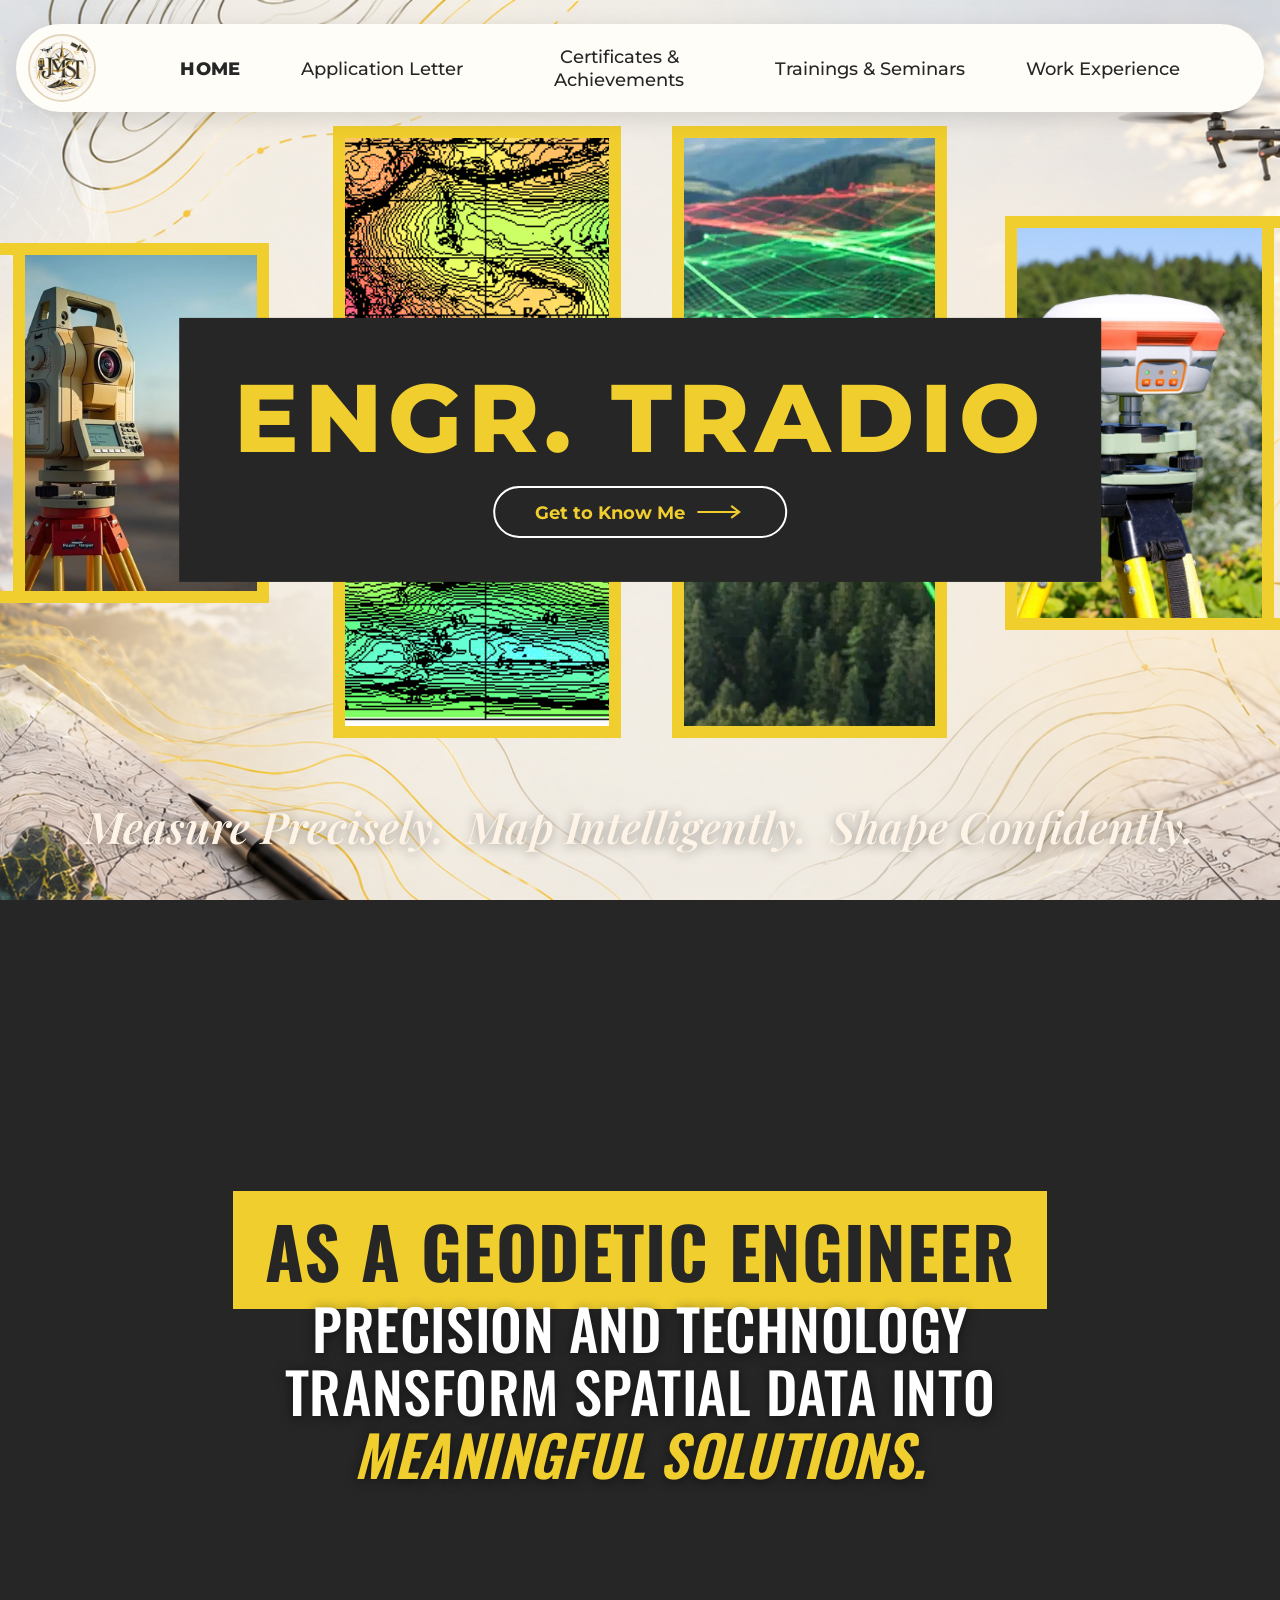
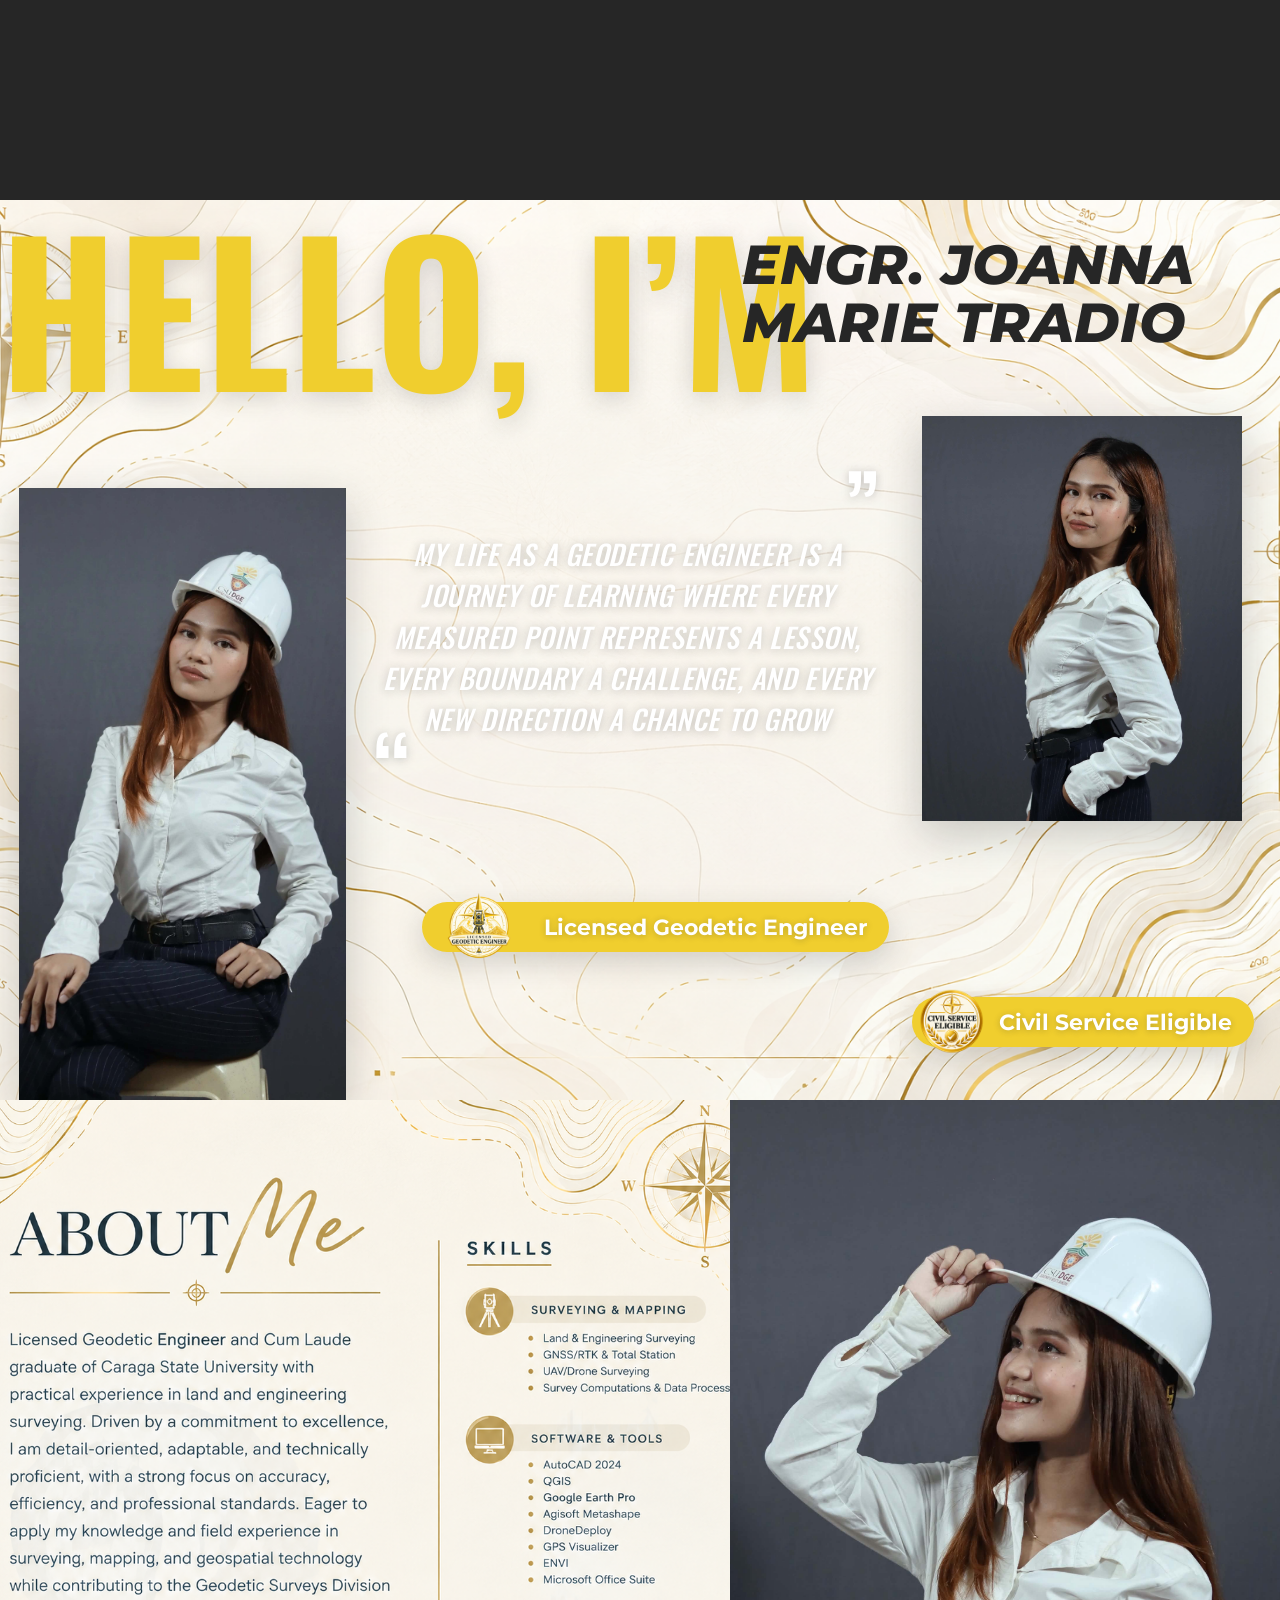
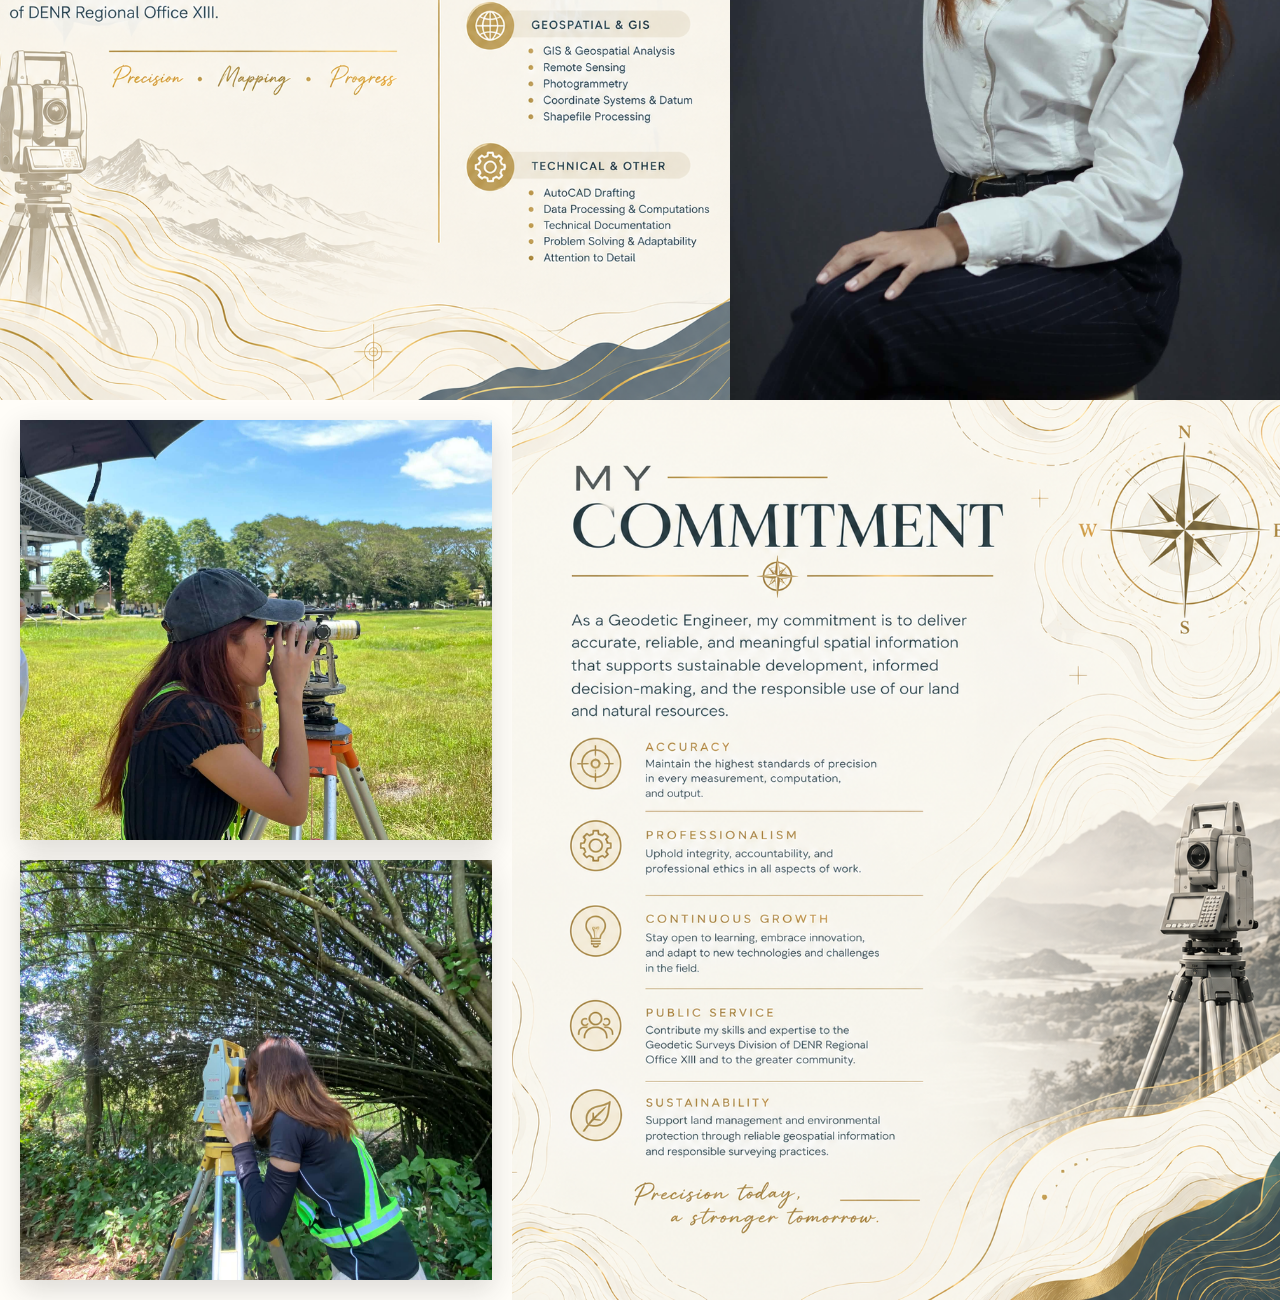
==== index.html @ e26739cb "Add Commitment section with field photos and values card Two cover-cropped field prints stacked on a" ====
<!DOCTYPE html>
<html lang="en">
<head>
  <meta charset="UTF-8" />
  <meta name="viewport" content="width=device-width, initial-scale=1.0" />
  <title>Engr. Tradio — Surveyor Portfolio</title>
  <link rel="preconnect" href="https://fonts.googleapis.com" />
  <link rel="preconnect" href="https://fonts.gstatic.com" crossorigin />
  <link
    href="https://fonts.googleapis.com/css2?family=Montserrat:ital,wght@0,400;0,500;0,600;0,800;1,600;1,800&family=Oswald:wght@500;600;700&family=Playfair+Display:ital,wght@1,500;1,600&display=swap"
    rel="stylesheet"
  />
  <link rel="stylesheet" href="styles.css" />
</head>
<body>
  <nav class="navbar" aria-label="Main navigation">
    <a class="navbar__logo" href="#" aria-label="Home">
      <img class="navbar__logo-mark" src="assets/icon.jpeg" alt="Engr. Tradio logo" />
    </a>
    <ul class="navbar__links" id="nav-links">
      <li><a class="is-active" href="#">HOME</a></li>
      <li><a href="#">Application Letter</a></li>
      <li><a href="#">Certificates &amp; Achievements</a></li>
      <li><a href="#">Trainings &amp; Seminars</a></li>
      <li><a href="#">Work Experience</a></li>
    </ul>
    <button
      class="navbar__toggle"
      id="nav-toggle"
      aria-label="Toggle menu"
      aria-expanded="false"
      aria-controls="nav-links"
    >
      <span></span><span></span><span></span>
    </button>
  </nav>

  <header class="hero">
    <div class="hero__stage" aria-hidden="true">
      <figure class="frame frame--rule-left" style="--x: 1%; --y: 27%; --w: 20%; --h: 40%;">
        <img src="assets/image_1.png" alt="Total station on a tripod" loading="eager" />
      </figure>
      <figure class="frame frame--zoom" style="--x: 26%; --y: 14%; --w: 22.5%; --h: 68%;">
        <img src="assets/image_2.png" alt="Topographic contour map" loading="eager" />
      </figure>
      <figure class="frame" style="--x: 52.5%; --y: 14%; --w: 21.5%; --h: 68%;">
        <img src="assets/image_3.png" alt="Drone LiDAR scanning a terrain" loading="eager" />
      </figure>
      <figure class="frame frame--rule-right" style="--x: 78.5%; --y: 24%; --w: 21%; --h: 46%;">
        <img src="assets/image_4.png" alt="GNSS rover on a tripod in the field" loading="eager" />
      </figure>
    </div>

    <div class="hero__banner">
      <h1 class="hero__name">Engr. Tradio</h1>
      <a class="hero__cta" href="#showreel">
        Get to Know Me
        <svg viewBox="0 0 48 16" width="48" height="16" aria-hidden="true">
          <line x1="0" y1="8" x2="40" y2="8" stroke="currentColor" stroke-width="2" />
          <polyline points="34,2 42,8 34,14" fill="none" stroke="currentColor" stroke-width="2" />
        </svg>
      </a>
    </div>

    <p class="hero__tagline">Measure Precisely.&nbsp; Map Intelligently.&nbsp; Shape Confidently.</p>
  </header>

  <section class="showreel" id="showreel" aria-label="Introduction reel">
    <iframe
      class="showreel__player"
      src="https://drive.google.com/file/d/1vmI5QMq1w6WfyZA733iF0TCoQMXLagoH/preview"
      title="Engr. Tradio introduction video"
      loading="lazy"
      allow="autoplay; fullscreen"
      allowfullscreen
    ></iframe>
    <div class="showreel__overlay">
      <p class="showreel__kicker"><span>As a Geodetic Engineer</span></p>
      <h2 class="showreel__headline">
        Precision and technology<br />
        transform spatial data into
        <em>meaningful solutions.</em>
      </h2>
    </div>
  </section>

  <section class="about" id="about" aria-label="About Engr. Joanna Marie Tradio">
    <h2 class="pin about__hello" style="--x: 0%; --y: 1.5%;">Hello, I&#8217;m</h2>
    <p class="pin about__name" style="--x: 58%; --y: 4%;">
      Engr. Joanna<br />Marie Tradio
    </p>
    <figure class="pin about__photo" style="--x: 1.5%; --y: 32%; --w: 25.5%; --h: 68%;">
      <img src="assets/about_2.jpg" alt="Portrait of Engr. Tradio" loading="lazy" />
    </figure>
    <figure class="pin about__photo" style="--x: 72%; --y: 24%; --w: 25%; --h: 45%;">
      <img src="assets/about_1.jpg" alt="Engr. Tradio in a hard hat, seated" loading="lazy" />
    </figure>
    <blockquote class="pin about__quote" style="--x: 28.5%; --y: 37%; --w: 41%;">
      My life as a geodetic engineer is a journey of learning where every
      measured point represents a lesson, every boundary a challenge, and every
      new direction a chance to grow
    </blockquote>
    <p class="pin about__cred about__cred--geodetic" style="--x: 33%; --y: 78%;">
      <img src="assets/licensed_geodetic.png" alt="" aria-hidden="true" />
      <span>Licensed Geodetic Engineer</span>
    </p>
    <p class="pin about__cred about__cred--civil" style="--r: 2%; --y: 88.5%;">
      <img src="assets/civil_service.png" alt="" aria-hidden="true" />
      <span>Civil Service Eligible</span>
    </p>
  </section>

  <section class="aboutme" id="aboutme" aria-label="About me and skills">
    <div class="aboutme__panels">
      <img
        class="aboutme__info"
        src="assets/aboutme_info.png"
        alt="About Me: Licensed Geodetic Engineer and Cum Laude graduate of Caraga State University with practical experience in land and engineering surveying, eager to apply field experience in surveying, mapping, and geospatial technology at DENR Regional Office XIII. Skills: Surveying &amp; Mapping, Software &amp; Tools, Geospatial &amp; GIS, Technical &amp; Other."
        loading="lazy"
      />
      <img
        class="aboutme__photo"
        src="assets/aboutme_image.jpg"
        alt="Engr. Tradio smiling and tipping a white hard hat, seated in a white shirt"
        loading="lazy"
      />
    </div>
  </section>

  <section class="commitment" id="commitment" aria-label="My commitment">
    <div class="commitment__shots">
      <img
        src="assets/commitment_1.jpg"
        alt="Engr. Tradio sighting through a leveling instrument on a tripod in a sunny field"
        loading="lazy"
      />
      <img
        src="assets/commitment_2.jpg"
        alt="Engr. Tradio operating a total station beneath an arch of bamboo"
        loading="lazy"
      />
    </div>
    <img
      class="commitment__card"
      src="assets/commitment_main.png"
      alt="My Commitment: as a Geodetic Engineer, to deliver accurate, reliable, and meaningful spatial information that supports sustainable development, informed decision-making, and the responsible use of our land and natural resources. Accuracy — the highest standards of precision in every measurement, computation, and output. Professionalism — integrity, accountability, and professional ethics in all aspects of work. Continuous Growth — openness to learning, innovation, and new technologies and challenges in the field. Public Service — contributing skills and expertise to the Geodetic Surveys Division of DENR Regional Office XIII and the greater community. Sustainability — supporting land management and environmental protection through reliable geospatial information and responsible surveying practices. Precision today, a stronger tomorrow."
      loading="lazy"
    />
  </section>

  <script src="script.js"></script>
</body>
</html>
---- styles.css ----
:root {
  --yellow: #f0ce2e;
  --ink: #262626;
  --cream: #f7efe2;
  --nav-h: 96px;
}

* {
  margin: 0;
  padding: 0;
  box-sizing: border-box;
}

body {
  font-family: "Montserrat", sans-serif;
  color: var(--ink);
}

/* Slide-like scrolling: snap the full-screen sections into place. */
html {
  scroll-behavior: smooth;
  scroll-snap-type: y mandatory;
}

/* ---------- Hero shell ---------- */

.hero {
  position: relative;
  height: 100vh;
  min-height: 620px;
  overflow: hidden;
  scroll-snap-align: start;
  background: url("assets/background.png") center / cover no-repeat;
}

/* ---------- Navbar ---------- */

/* Fixed (not literally sticky) so its flow height never offsets the
   scroll-snap points, while still pinning over hero + showreel. */
.navbar {
  position: fixed;
  z-index: 50;
  top: 1.5rem;
  left: 50%;
  transform: translateX(-50%);
  display: flex;
  align-items: center;
  gap: 1.5rem;
  width: min(1840px, calc(100% - 2rem));
  height: 88px;
  padding: 0 1.5rem 0 0.75rem;
  background: #fffdf8;
  border-radius: 999px;
  box-shadow: 0 6px 24px rgb(0 0 0 / 0.12);
}

.navbar__logo {
  display: grid;
  place-items: center;
  flex: 0 0 auto;
  width: 68px;
  height: 68px;
  border-radius: 50%;
  background: var(--cream);
  border: 2px solid #e3d5bd;
}

.navbar__logo-mark {
  width: 100%;
  height: 100%;
  object-fit: cover;
  border-radius: 50%;
}

.navbar__links {
  display: flex;
  flex: 1;
  align-items: center;
  justify-content: space-evenly;
  list-style: none;
}

.navbar__links a {
  display: inline-block;
  max-width: 16ch;
  text-align: center;
  font-size: 1.15rem;
  line-height: 1.25;
  font-weight: 500;
  color: var(--ink);
  text-decoration: none;
  transition: color 0.15s ease;
}

.navbar__links a:hover {
  color: #a8861a;
}

.navbar__links a.is-active {
  font-weight: 800;
  letter-spacing: 0.02em;
}

.navbar__toggle {
  display: none;
  flex-direction: column;
  gap: 6px;
  padding: 10px;
  background: none;
  border: none;
  cursor: pointer;
}

.navbar__toggle span {
  display: block;
  width: 34px;
  height: 5px;
  border-radius: 3px;
  background: var(--yellow);
}

/* ---------- Framed images ---------- */

.hero__stage {
  position: absolute;
  inset: 0;
  z-index: 5;
}

/* Shared absolute-positioning convention driven by inline custom props. */
.frame,
.pin {
  position: absolute;
  left: var(--x, auto);
  top: var(--y, auto);
  right: var(--r, auto);
  width: var(--w, auto);
  height: var(--h, auto);
}

.frame {
  border: 12px solid var(--yellow);
  background: var(--ink);
}

.frame img {
  display: block;
  width: 100%;
  height: 100%;
  object-fit: cover;
}

/* yellow rules running from an outer frame to the adjacent viewport edge only */
.frame--rule-left::before,
.frame--rule-left::after,
.frame--rule-right::before,
.frame--rule-right::after {
  content: "";
  position: absolute;
  width: 100vw;
  height: 12px;
  background: var(--yellow);
  z-index: -1;
}

.frame--rule-left::before,
.frame--rule-left::after {
  right: calc(100% - 12px);
}

.frame--rule-right::before,
.frame--rule-right::after {
  left: calc(100% - 12px);
}

.frame--rule-left::before,
.frame--rule-right::before {
  top: -12px;
}

.frame--rule-left::after,
.frame--rule-right::after {
  bottom: -12px;
}

/* zoom past the white margins of the contour map so it fills the frame */
.frame--zoom {
  overflow: hidden;
}

.frame--zoom img {
  transform: scale(1.55);
}

/* ---------- Name banner ---------- */

.hero__banner {
  position: absolute;
  z-index: 10;
  top: 50%;
  left: 50%;
  transform: translate(-50%, -50%);
  display: flex;
  flex-direction: column;
  align-items: center;
  gap: 1.25rem;
  width: min(1520px, 72%);
  padding: 3.25rem 2rem 2.75rem;
  background: var(--ink);
  text-align: center;
}

.hero__name {
  font-size: clamp(2.5rem, 7.5vw, 7rem);
  font-weight: 800;
  line-height: 1;
  letter-spacing: 0.06em;
  text-transform: uppercase;
  color: var(--yellow);
}

.hero__cta {
  display: inline-flex;
  align-items: center;
  gap: 0.75rem;
  padding: 0.85rem 2.5rem;
  border: 2px solid #fff;
  border-radius: 999px;
  font-size: clamp(1rem, 1.4vw, 1.3rem);
  font-weight: 700;
  color: var(--yellow);
  text-decoration: none;
  transition: background 0.15s ease, transform 0.15s ease;
}

.hero__cta:hover {
  background: rgb(255 255 255 / 0.08);
  transform: translateY(-2px);
}

/* ---------- Tagline ---------- */

.hero__tagline {
  position: absolute;
  z-index: 12;
  bottom: 5%;
  left: 50%;
  transform: translateX(-50%);
  width: 100%;
  padding: 0 1rem;
  text-align: center;
  font-family: "Playfair Display", serif;
  font-style: italic;
  font-weight: 600;
  font-size: clamp(1.4rem, 3.4vw, 3.25rem);
  color: #fdf3e7;
  text-shadow: 0 2px 12px rgb(0 0 0 / 0.35);
}

/* ---------- Showreel (video section) ---------- */

.showreel {
  position: relative;
  height: 100vh;
  min-height: 620px;
  overflow: hidden;
  scroll-snap-align: start;
  background: var(--ink); /* reads as letterboxing behind the Drive player */
}

.showreel__player {
  position: absolute;
  inset: 0;
  width: 100%;
  height: 100%;
  border: 0;
}

/* Mockup headline. Purely decorative over the player: pointer-events none
   lets every click fall through to the Drive controls underneath. */
.showreel__overlay {
  position: absolute;
  inset: 0;
  z-index: 10;
  display: grid;
  place-content: center;
  gap: 0.5rem;
  padding: 0 1rem;
  pointer-events: none;
  text-align: center;
}

.showreel__kicker span {
  font-family: "Oswald", sans-serif;
  font-size: clamp(2rem, 5.5vw, 4.5rem);
  font-weight: 700;
  line-height: 1.05;
  letter-spacing: 0.02em;
  text-transform: uppercase;
  color: var(--ink);
  background: var(--yellow);
  padding: 0.1em 0.45em;
}

.showreel__headline {
  font-family: "Oswald", sans-serif;
  font-size: clamp(1.6rem, 4.4vw, 3.6rem);
  font-weight: 500;
  line-height: 1.12;
  letter-spacing: 0.01em;
  text-transform: uppercase;
  color: #fff;
  text-shadow: 0 2px 12px rgb(0 0 0 / 0.55);
}

.showreel__headline em {
  display: block;
  font-style: italic; /* synthetic oblique — Oswald ships no italic cut */
  font-weight: 600;
  color: var(--yellow);
}

/* ---------- About section ---------- */

.about {
  position: relative;
  height: 100vh;
  min-height: 620px;
  overflow: hidden;
  scroll-snap-align: start;
  background: url("assets/about_background.png") center / cover no-repeat;
}

.about__hello {
  font-family: "Oswald", sans-serif;
  font-size: clamp(4rem, 15vw, 12.5rem);
  font-weight: 700;
  line-height: 0.95;
  letter-spacing: 0.005em;
  text-transform: uppercase;
  white-space: nowrap;
  color: var(--yellow);
  text-shadow: 0 6px 24px rgb(38 38 38 / 0.18);
}

.about__name {
  font-size: clamp(1.9rem, 4.3vw, 3.9rem);
  font-weight: 800;
  font-style: italic;
  line-height: 1.05;
  letter-spacing: 0.01em;
  text-transform: uppercase;
  color: var(--ink);
}

.about__photo {
  box-shadow: 0 14px 40px rgb(38 38 38 / 0.22);
}

.about__photo img {
  display: block;
  width: 100%;
  height: 100%;
  object-fit: cover;
}

.about__quote {
  font-family: "Oswald", sans-serif;
  font-size: clamp(1.05rem, 2.15vw, 1.9rem);
  font-weight: 500;
  font-style: italic; /* synthetic — Oswald has no italic cut */
  line-height: 1.5;
  letter-spacing: 0.02em;
  text-transform: uppercase;
  text-align: center;
  color: #fff;
  text-shadow: 0 1px 10px rgb(38 38 38 / 0.25);
}

/* oversized quote marks at opposite corners of the block, like the mockup —
   inset from the edges (never over the photos) and enlarged */
.about__quote::before,
.about__quote::after {
  position: absolute;
  font-size: 3.4em;
  font-style: normal;
  line-height: 1;
  color: #fff;
  text-shadow: 0 1px 10px rgb(38 38 38 / 0.25);
}

.about__quote::before {
  content: "\201D"; /* ” */
  top: -0.8em;
  right: 0.1em;
}

.about__quote::after {
  content: "\201C"; /* “ */
  bottom: -0.8em;
  left: 0.1em;
}

/* credential pills — yellow capsules with the round seal overhanging the left edge */
.about__cred {
  display: inline-flex;
  align-items: center;
  gap: 0.8em;
  height: clamp(3.1rem, 5.6vh, 4.4rem);
  padding: 0 1.4em 0 0.4em;
  background: var(--yellow);
  border-radius: 999px;
  box-shadow: 0 10px 28px rgb(38 38 38 / 0.18);
}

.about__cred img {
  flex: 0 0 auto;
  height: 135%; /* overhangs the capsule, as in the mockup */
}

.about__cred span {
  font-size: clamp(1rem, 1.7vw, 1.55rem);
  font-weight: 700;
  white-space: nowrap;
  color: #fff;
  text-shadow: 0 1px 6px rgb(38 38 38 / 0.25);
}

/* ---------- About Me (bio + skills panels) ---------- */

/* Unlike every other section, this one ships as two pre-composed artwork
   images (aboutme_info.png + aboutme_image.jpg) instead of HTML text — the
   grid just tiles them side by side, ~57/43 like the mockup. */
.aboutme {
  height: 100vh;
  min-height: 620px;
  overflow: hidden;
  scroll-snap-align: start;
  background: var(--cream); /* fills any sliver left by the cover crop */
}

.aboutme__panels {
  display: grid;
  grid-template-columns: 57% 43%;
  height: 100%;
}

.aboutme__panels img {
  display: block;
  width: 100%;
  height: 100%;
  object-fit: cover;
  /* crop from the bottom: keep the card's "ABOUT Me" header and the face/hard hat */
  object-position: top center;
}

/* ---------- Commitment (field prints + values card) ---------- */

/* Tiled-artwork approach again (see About Me): commitment_main.png carries the
   whole card — headline, five values, compass rose, landscape blend. The two
   field photos stack as cover-cropped "prints" on a warm off-white mat. */
.commitment {
  display: grid;
  grid-template-columns: 40% 60%;
  /* definite row height — without this the auto track sizes to the photos'
     intrinsic height and the columns overlap below the fold */
  grid-template-rows: 100%;
  height: 100vh;
  min-height: 620px;
  overflow: hidden;
  scroll-snap-align: start;
  background: var(--cream);
}

.commitment__shots {
  display: flex;
  flex-direction: column;
  gap: clamp(0.75rem, 2.2vh, 1.75rem);
  padding: clamp(0.75rem, 2.2vh, 1.75rem);
  background: #fffdf8; /* same warm white as the navbar pill */
}

.commitment__shots img {
  flex: 1;
  min-height: 0;
  width: 100%;
  object-fit: cover;
  box-shadow: 0 10px 28px rgb(38 38 38 / 0.16);
}

.commitment__card {
  width: 100%;
  height: 100%;
  object-fit: cover;
  object-position: top center; /* crop the bottom flourish, never the headline */
}

/* ---------- Responsive ---------- */

@media (max-width: 900px) {
  /* The hero grows past one screen here; mandatory snap would trap scrolling. */
  html {
    scroll-snap-type: none;
  }

  .navbar {
    height: auto;
    padding: 0.75rem 1rem;
  }

  .navbar__links {
    position: absolute;
    top: calc(100% + 0.5rem);
    left: 0;
    right: 0;
    flex-direction: column;
    gap: 1rem;
    padding: 1.25rem;
    background: #fffdf8;
    border-radius: 1.25rem;
    box-shadow: 0 12px 28px rgb(0 0 0 / 0.18);
    display: none;
  }

  .navbar__links.is-open {
    display: flex;
  }

  .navbar__links a {
    max-width: none;
  }

  .navbar__toggle {
    display: flex;
    margin-left: auto;
  }

  .hero {
    height: auto;
    min-height: 100vh;
    padding-top: 8.5rem; /* clear the fixed navbar pill */
    padding-bottom: 2rem;
  }

  .hero__stage {
    position: static;
    display: grid;
    grid-template-columns: repeat(2, 1fr);
    gap: 1rem;
    padding: 1.25rem 1rem 0;
  }

  .frame {
    position: static;
    width: auto;
    height: auto;
    aspect-ratio: 4 / 3;
    border-width: 8px;
  }

  .frame--rule-left::before,
  .frame--rule-left::after,
  .frame--rule-right::before,
  .frame--rule-right::after {
    display: none;
  }

  .hero__banner {
    position: static;
    transform: none;
    width: calc(100% - 2rem);
    margin: 1.25rem auto 0;
  }

  .hero__tagline {
    position: static;
    transform: none;
    margin-top: 1.5rem;
  }

  /* About drops out of the composed stage into a centered column. */
  .about {
    height: auto;
    min-height: 0;
    display: flex;
    flex-direction: column;
    align-items: center;
    gap: 1.5rem;
    padding: 7.5rem 1.25rem 2.5rem;
  }

  .pin {
    position: static;
    width: auto;
    height: auto;
  }

  .about__hello {
    white-space: normal;
    text-align: center;
    font-size: clamp(3.5rem, 17vw, 6rem);
  }

  .about__name {
    text-align: center;
  }

  .about__photo {
    width: min(82%, 430px);
  }

  .about__photo img {
    height: auto;
  }

  .about__quote {
    position: relative; /* keeps the ::before/::after quote marks anchored */
    max-width: 46ch;
  }

  .about__cred {
    height: clamp(2.8rem, 9vw, 3.6rem);
  }

  /* About Me stacks: card shown whole, portrait capped so it doesn't tower. */
  .aboutme {
    height: auto;
    min-height: 0;
  }

  .aboutme__panels {
    grid-template-columns: 1fr;
    height: auto;
  }

  .aboutme__panels img {
    height: auto;
  }

  .aboutme__photo {
    max-height: 72vh; /* object-fit: cover keeps the face/hard hat as it crops */
  }

  /* Commitment un-tiles: prints side by side up top, card shown whole below. */
  .commitment {
    height: auto;
    min-height: 0;
    grid-template-columns: 1fr;
    grid-template-rows: auto auto;
  }

  .commitment__shots {
    display: grid;
    grid-template-columns: 1fr 1fr;
    height: 46vh;
  }

  .commitment__shots img {
    height: 100%;
  }

  .commitment__card {
    height: auto;
  }
}
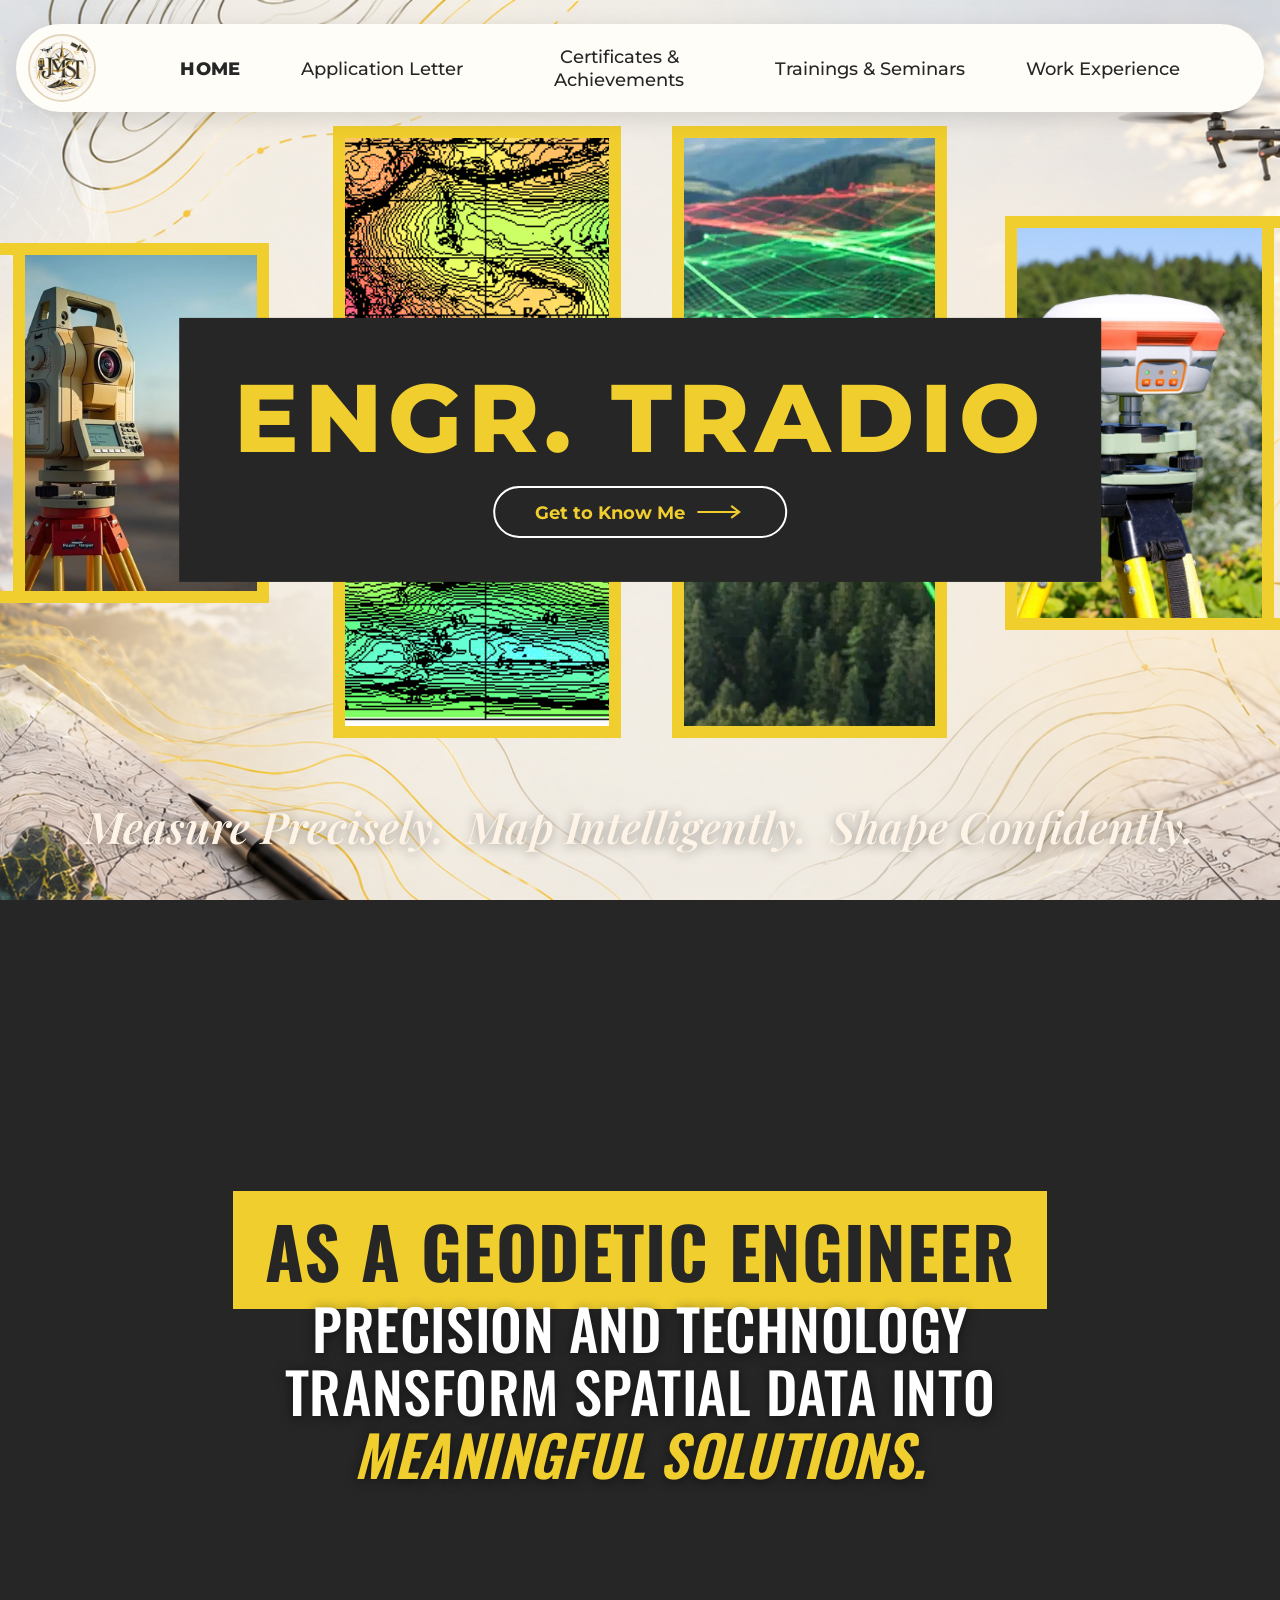
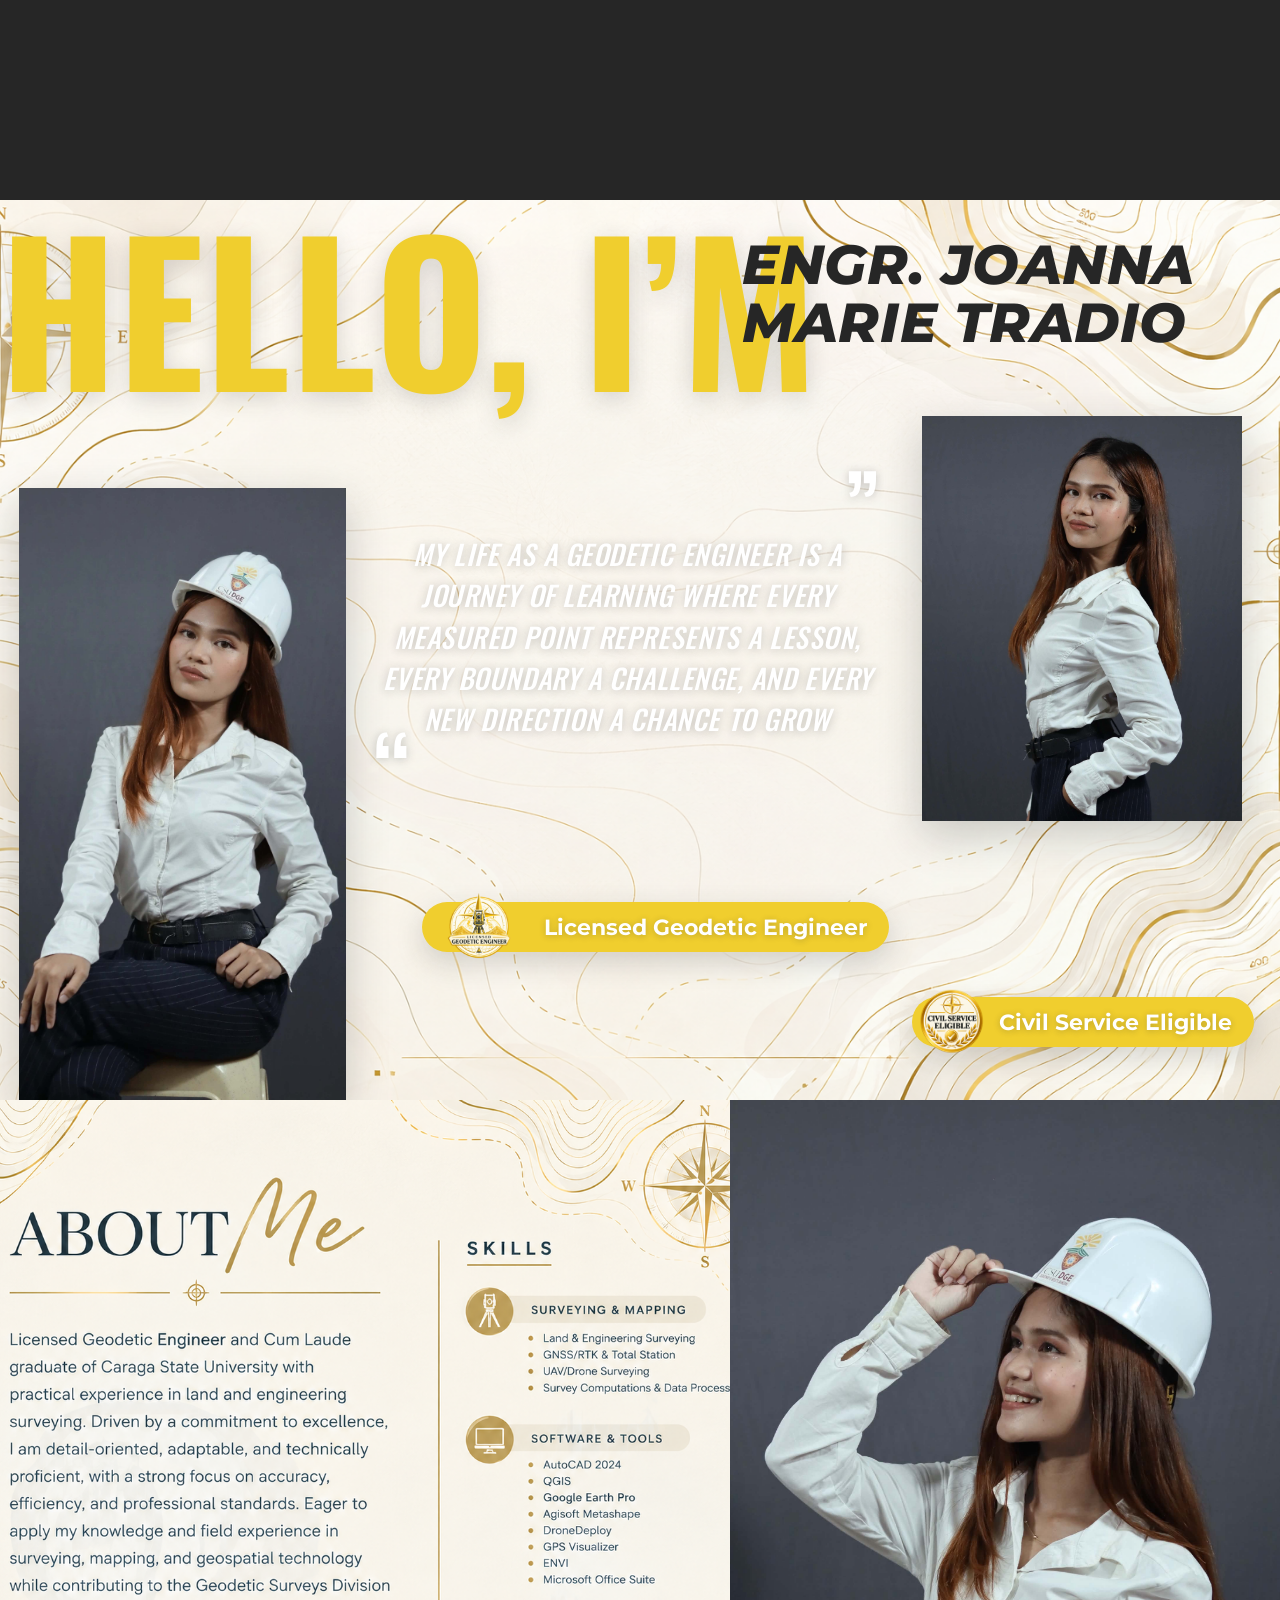
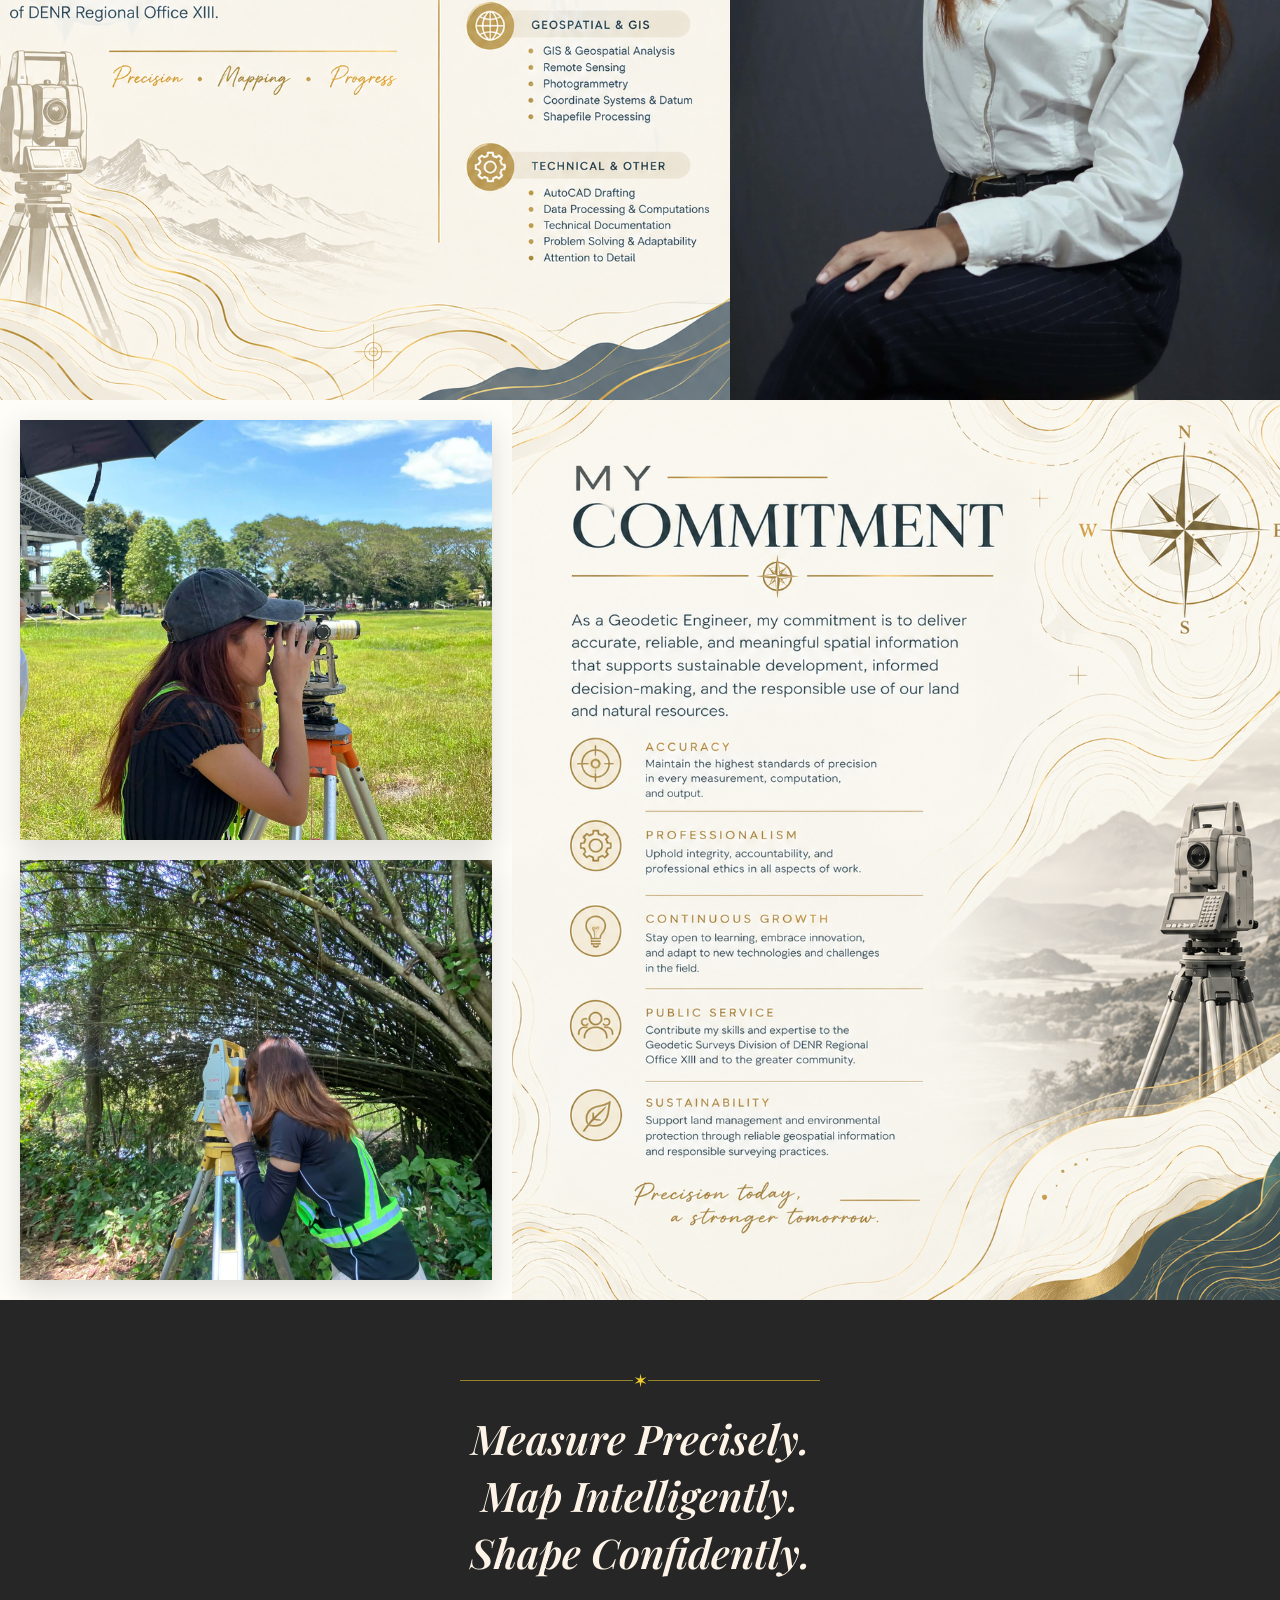
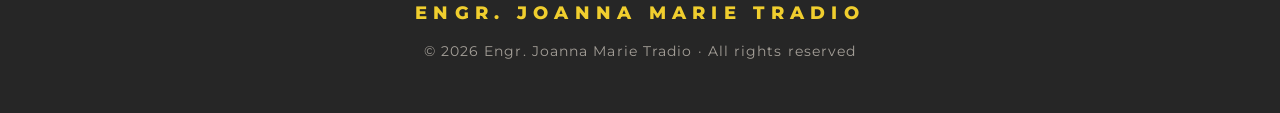
==== commit 3fe28baf: "Add footer bookending the page with the hero tagline Ink closing band: yellow star ornament, the tag" ====
--- a/index.html
+++ b/index.html
@@ -148,6 +148,17 @@
     />
   </section>
 
+  <footer class="footer">
+    <p class="footer__ornament" aria-hidden="true">&#10038;</p>
+    <p class="footer__quote">
+      Measure Precisely.<br />
+      Map Intelligently.<br />
+      Shape Confidently.
+    </p>
+    <p class="footer__name">Engr. Joanna Marie Tradio</p>
+    <p class="footer__copy">&copy; 2026 Engr. Joanna Marie Tradio &middot; All rights reserved</p>
+  </footer>
+
   <script src="script.js"></script>
 </body>
 </html>
--- a/styles.css
+++ b/styles.css
@@ -495,6 +495,61 @@
   object-position: top center; /* crop the bottom flourish, never the headline */
 }
 
+/* ---------- Footer ---------- */
+
+/* Closing bookend: the hero tagline restated over --ink, echoing the hero's
+   dark banner. snap-align: end lets the scroll glide cleanly off the last
+   full-screen section onto it. */
+.footer {
+  scroll-snap-align: end;
+  display: grid;
+  justify-items: center;
+  gap: 1.25rem;
+  padding: clamp(3rem, 8vh, 5rem) 1.5rem clamp(2.25rem, 6vh, 3.5rem);
+  background: var(--ink);
+  text-align: center;
+}
+
+.footer__ornament {
+  display: flex;
+  align-items: center;
+  width: min(360px, 70%);
+  font-size: 1.1rem;
+  line-height: 1;
+  color: var(--yellow);
+}
+
+.footer__ornament::before,
+.footer__ornament::after {
+  content: "";
+  flex: 1;
+  height: 1px;
+  background: rgb(240 206 46 / 0.55);
+}
+
+.footer__quote {
+  font-family: "Playfair Display", serif;
+  font-style: italic;
+  font-weight: 600;
+  font-size: clamp(1.5rem, 3.2vw, 2.75rem);
+  line-height: 1.4;
+  color: #fdf3e7; /* tagline cream, straight off the hero */
+}
+
+.footer__name {
+  font-size: clamp(0.95rem, 1.4vw, 1.15rem);
+  font-weight: 800;
+  letter-spacing: 0.35em;
+  text-transform: uppercase;
+  color: var(--yellow);
+}
+
+.footer__copy {
+  font-size: 0.85rem;
+  letter-spacing: 0.08em;
+  color: rgb(247 239 226 / 0.6);
+}
+
 /* ---------- Responsive ---------- */
 
 @media (max-width: 900px) {
@@ -662,4 +717,8 @@
   .commitment__card {
     height: auto;
   }
-}
+
+  .footer {
+    gap: 1rem;
+  }
+}
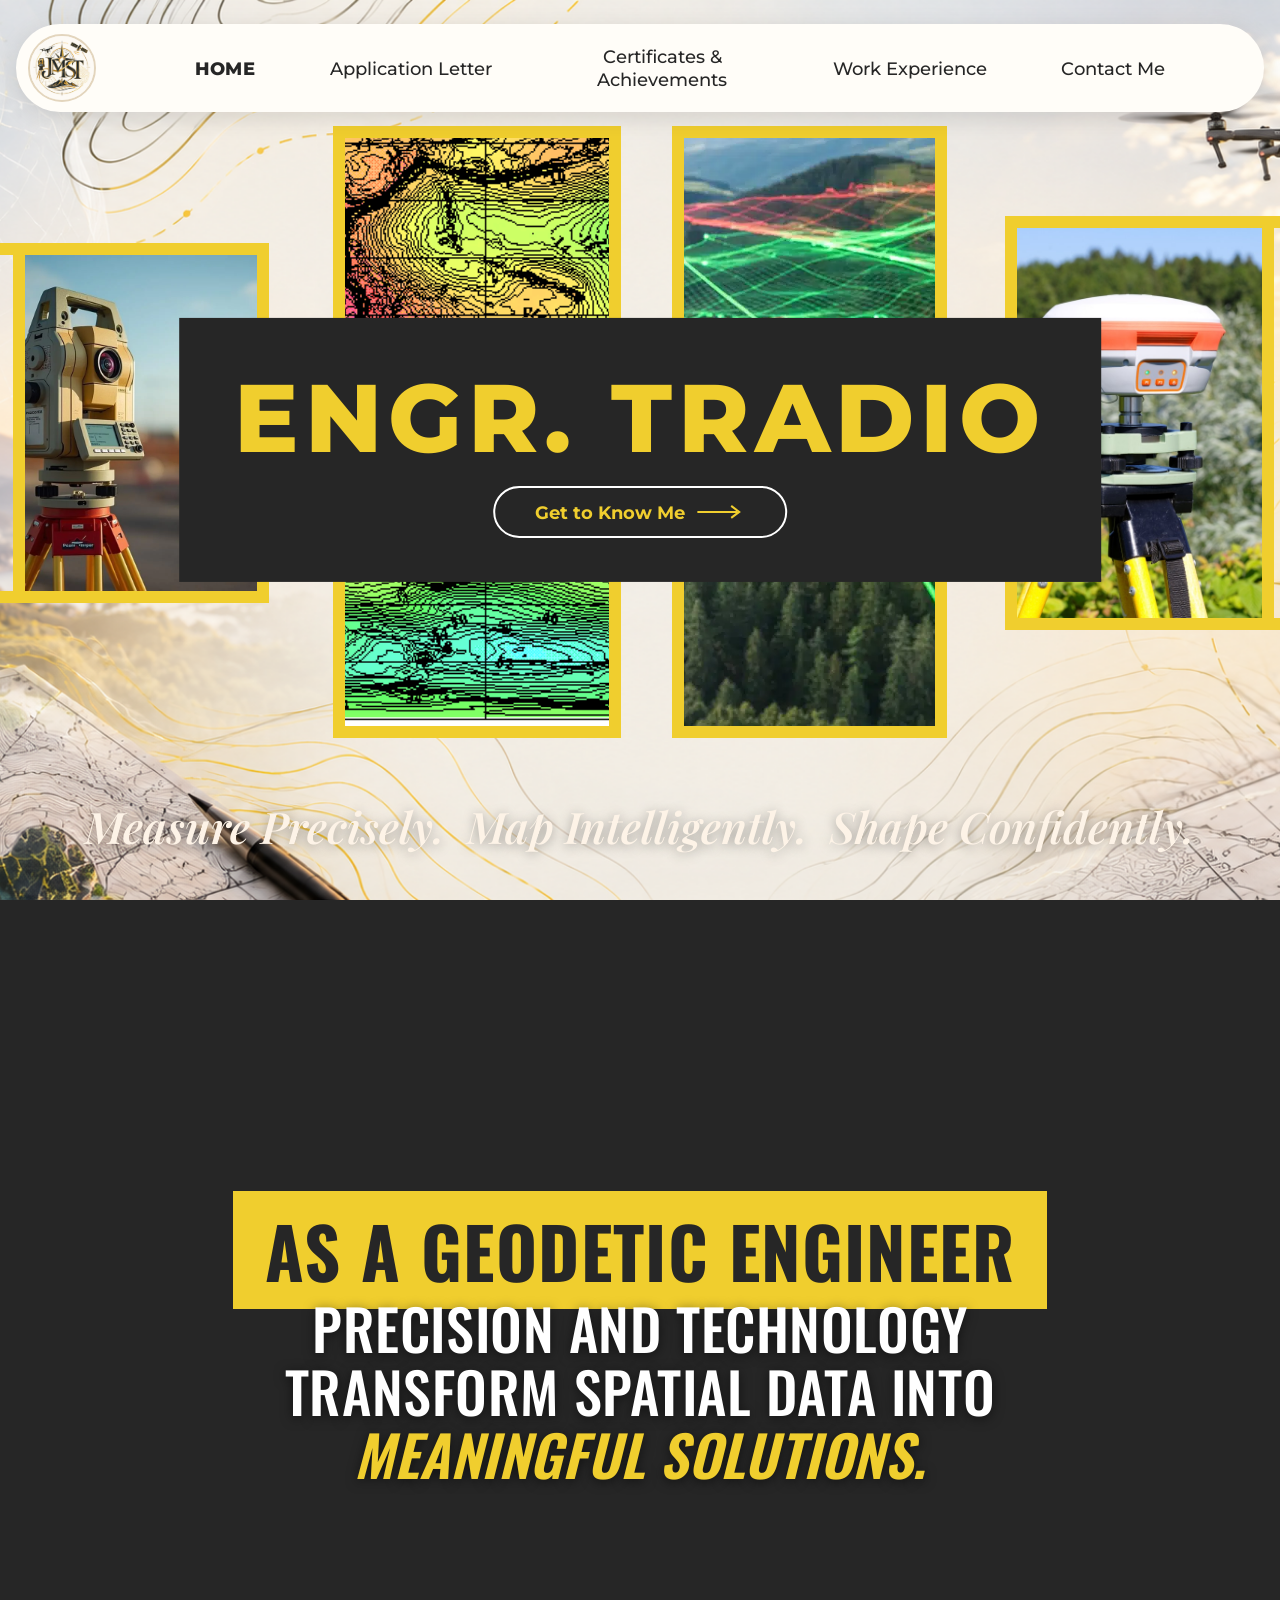
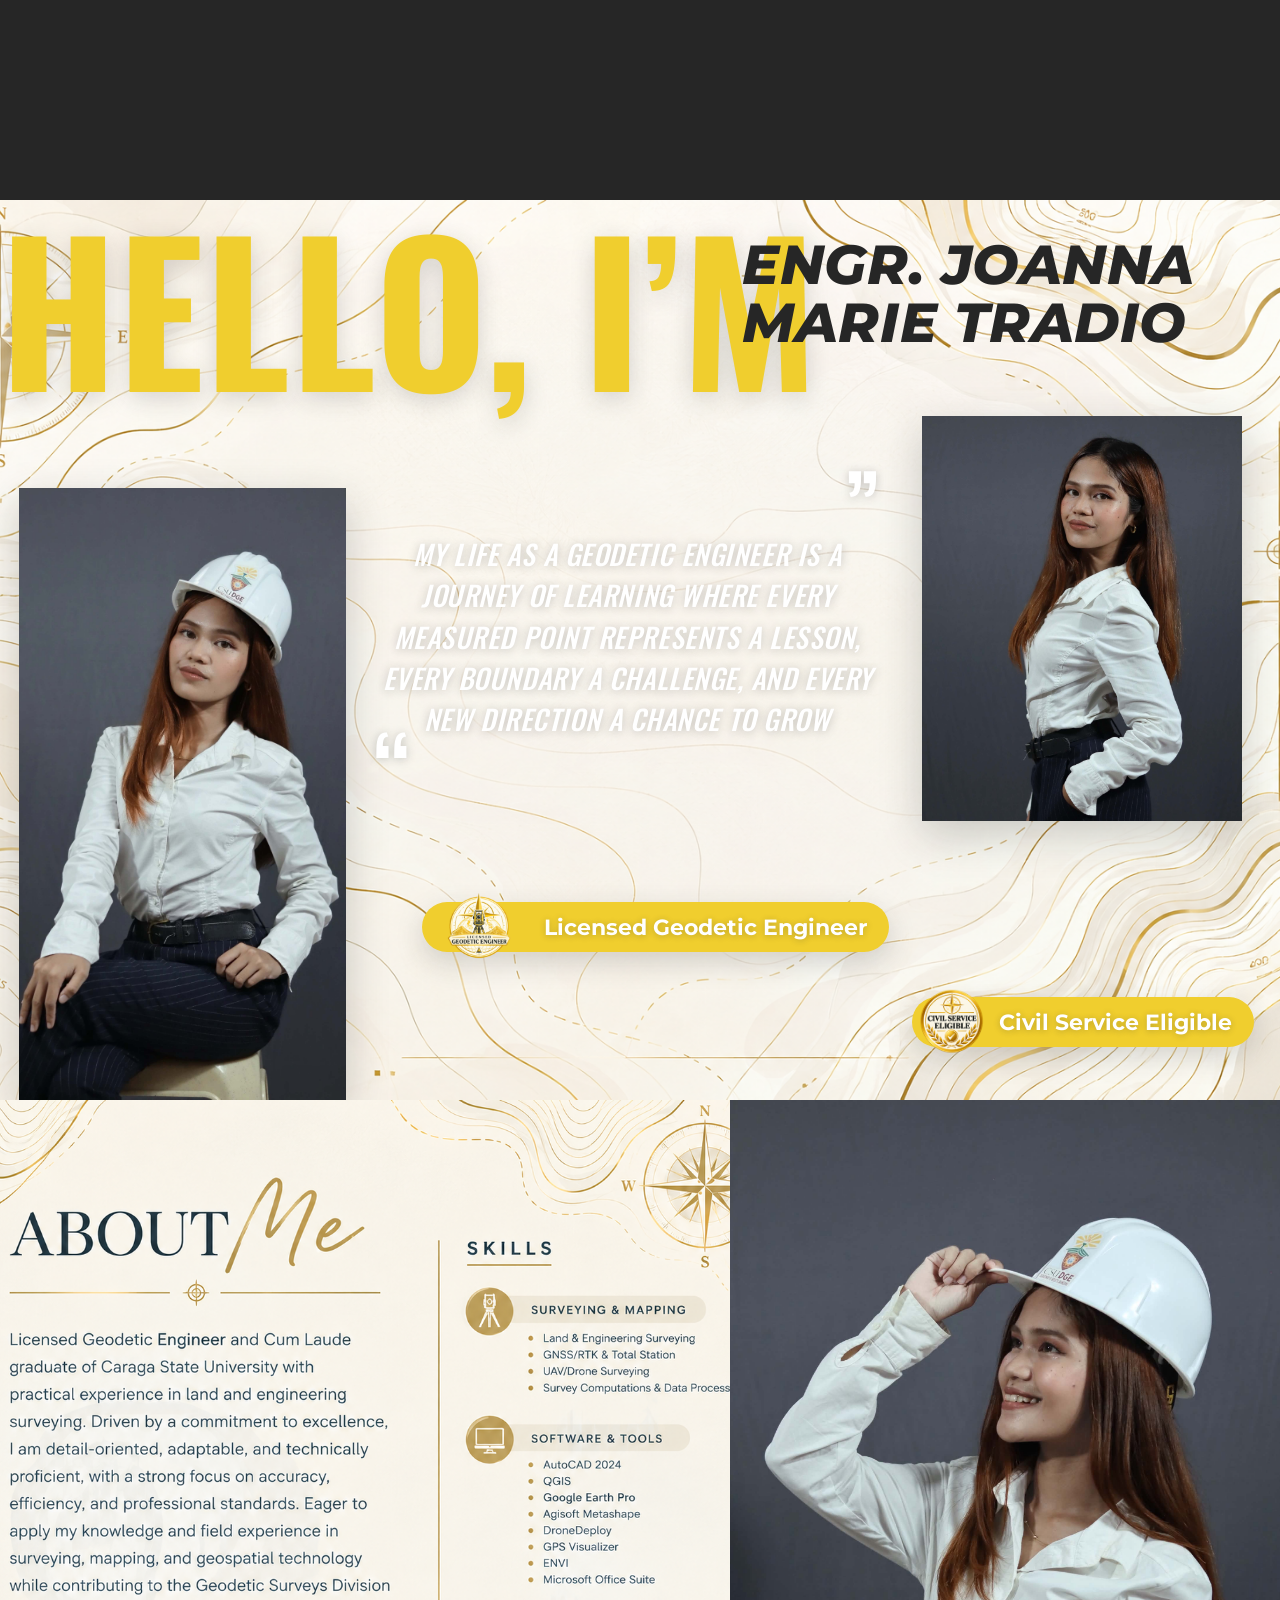
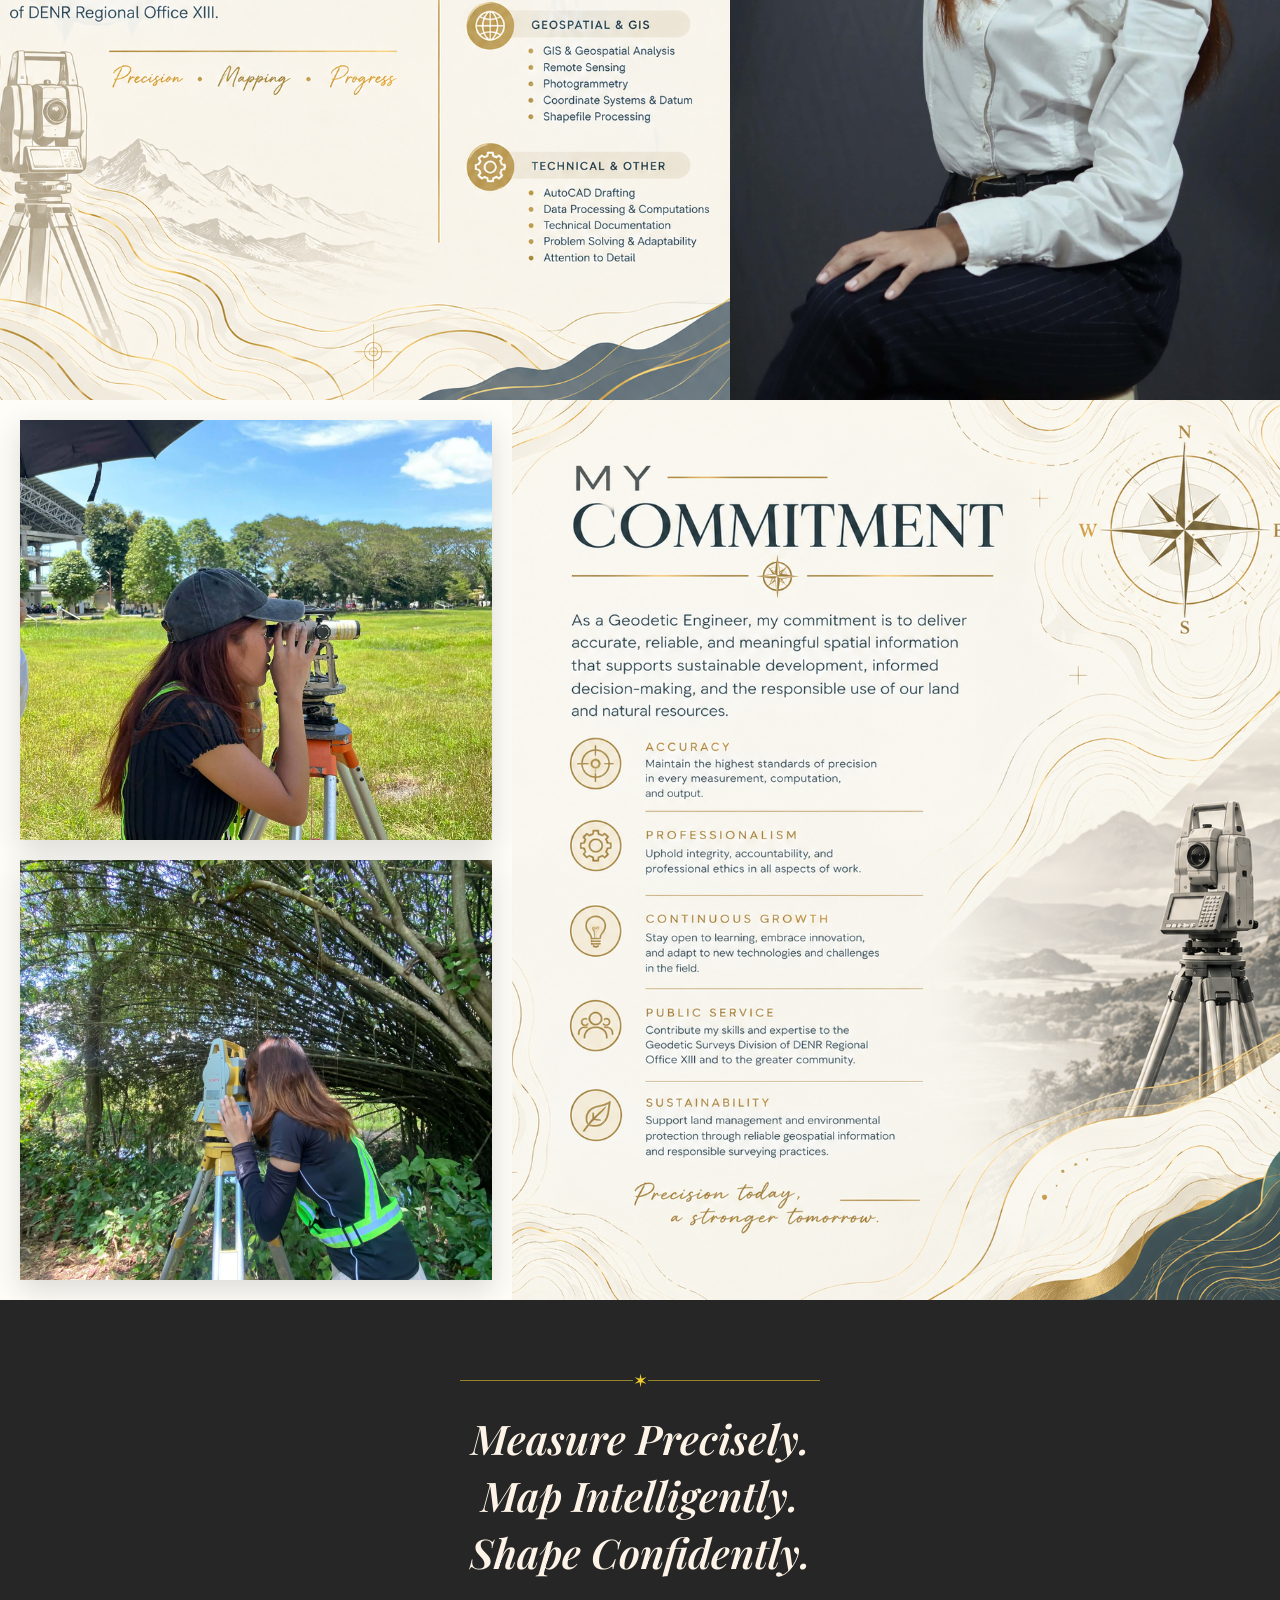
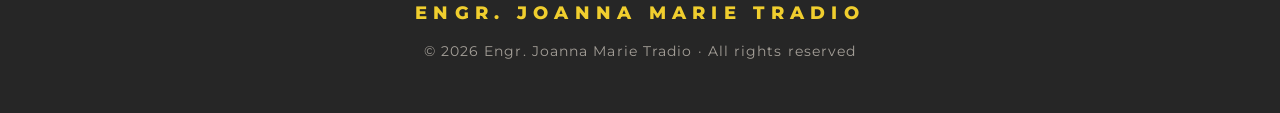
==== commit 2a43c55a: "Add Contact page, letter cover plate, and Contact Me nav link - Navbar on every page drops Trainings" ====
--- a/index.html
+++ b/index.html
@@ -7,7 +7,7 @@
   <link rel="preconnect" href="https://fonts.googleapis.com" />
   <link rel="preconnect" href="https://fonts.gstatic.com" crossorigin />
   <link
-    href="https://fonts.googleapis.com/css2?family=Montserrat:ital,wght@0,400;0,500;0,600;0,800;1,600;1,800&family=Oswald:wght@500;600;700&family=Playfair+Display:ital,wght@1,500;1,600&display=swap"
+    href="https://fonts.googleapis.com/css2?family=Montserrat:ital,wght@0,400;0,500;0,600;0,800;1,600;1,800&family=Oswald:wght@500;600;700&family=Playfair+Display:ital,wght@0,600;0,700;1,500;1,600&display=swap"
     rel="stylesheet"
   />
   <link rel="stylesheet" href="styles.css" />
@@ -19,10 +19,10 @@
     </a>
     <ul class="navbar__links" id="nav-links">
       <li><a class="is-active" href="#">HOME</a></li>
-      <li><a href="#">Application Letter</a></li>
-      <li><a href="#">Certificates &amp; Achievements</a></li>
-      <li><a href="#">Trainings &amp; Seminars</a></li>
+      <li><a href="application-letter.html">Application Letter</a></li>
+      <li><a href="certificates.html">Certificates &amp; Achievements</a></li>
       <li><a href="#">Work Experience</a></li>
+      <li><a href="contact.html">Contact Me</a></li>
     </ul>
     <button
       class="navbar__toggle"
--- a/styles.css
+++ b/styles.css
@@ -550,6 +550,528 @@
   color: rgb(247 239 226 / 0.6);
 }
 
+/* ---------- Application Letter page ---------- */
+
+/* applicationletter_bg.png (~16:9, title baked top-center) fills the
+   viewport; the scanned letter sits over the lower art as a paper card.
+   Clicking the card opens the Drive-style viewer dialog below. */
+.letter {
+  position: relative;
+  height: 100vh;
+  min-height: 620px;
+  overflow: hidden;
+  scroll-snap-align: start;
+  display: grid;
+  place-items: center;
+  background: #fcf7ed; /* the plate's own cream — the gap under the nav must not seam */
+}
+
+/* Inset from the top so the baked title clears the 88px navbar pill; the
+   cover crop then eats the decorative art bottom, never the title. */
+.letter__bg {
+  position: absolute;
+  /* top inset only, box kept full-height: it hangs 5.5rem past the bottom,
+     so cover always fills the visible area while the title sits clear of
+     the navbar and the crop eats the decorative art bottom instead. */
+  inset: 5.5rem 0 auto 0;
+  width: 100%;
+  height: 100%;
+  object-fit: cover;
+  object-position: 50% 0;
+}
+
+.letter__thumb {
+  position: relative;
+  z-index: 10; /* above the bg art; the fixed navbar (z-index 50) stays on top */
+  display: block;
+  border: 0;
+  padding: 0;
+  background: none;
+  cursor: zoom-in;
+  transform: translateY(16vh); /* bottom-anchored, clear of the title lettering */
+  box-shadow: 0 14px 40px rgb(38 38 38 / 0.22);
+  transition: transform 0.25s ease;
+}
+
+.letter__thumb:hover {
+  transform: translateY(calc(16vh - 6px));
+}
+
+.letter__thumb:focus-visible {
+  outline: 3px solid var(--yellow);
+  outline-offset: 4px;
+}
+
+.letter__thumb-img {
+  display: block;
+  height: min(55vh, 52vw); /* preserves the scan's portrait ratio */
+  width: auto;
+  border-radius: 2px; /* repo keeps sharp rectangles for frames/photos */
+}
+
+/* Lead-in cover plate (application_letter.png) — a full-viewport intro shown
+   before the letter plate. It reuses .letter's frame; the whole 16:9 card is
+   fit (never cropped) and inset from the top so it clears the navbar pill. */
+.letter--cover {
+  padding: 5.5rem 4vw 3rem;
+}
+
+.letter__cover-img {
+  display: block;
+  max-width: 100%;
+  max-height: 100%;
+  width: auto;
+  height: auto;
+  object-fit: contain;
+  border-radius: 2px; /* repo keeps sharp rectangles for frames/photos */
+}
+
+/* ---------- Shared Drive-style viewer dialog ---------- */
+
+/* One dialog per page; any [data-viewer-src] element opens it (script.js).
+   Native dialog gives Esc, focus trap, focus-return, and top-layer
+   stacking above the navbar for free. */
+.viewer {
+  border: 0;
+  padding: 0;
+  margin: auto;
+  width: 100%;
+  height: 100%;
+  max-width: 100vw;
+  max-height: 100dvh;
+  background: transparent; /* the scrim is the backdrop, not a frame */
+  overflow: hidden;
+}
+
+.viewer::backdrop {
+  background: rgb(18 16 12 / 0.86); /* near-black scrim, ink-tinted */
+}
+
+.viewer[open] {
+  animation: viewer-pop 0.26s cubic-bezier(0.2, 0.8, 0.25, 1);
+}
+
+.viewer[open]::backdrop {
+  animation: viewer-fade 0.26s ease;
+}
+
+@keyframes viewer-pop {
+  from {
+    opacity: 0;
+    transform: scale(0.9);
+  }
+}
+
+@keyframes viewer-fade {
+  from {
+    opacity: 0;
+  }
+}
+
+.viewer__stage {
+  width: 100%;
+  height: 100%;
+  display: grid;
+  place-items: center;
+  overflow: auto; /* becomes the pan container in the zoomed state */
+}
+
+.viewer__img {
+  display: block;
+  max-height: 88dvh;
+  max-width: min(92vw, 820px);
+  width: auto;
+  height: auto;
+  cursor: zoom-in;
+  box-shadow: 0 24px 80px rgb(0 0 0 / 0.5);
+}
+
+/* Click-to-1:1: the image's own intrinsic size; the stage scrolls to pan. */
+.viewer__stage.is-zoomed .viewer__img {
+  max-width: none;
+  max-height: none;
+  width: auto;
+  height: auto;
+  cursor: zoom-out;
+  place-self: start center;
+}
+
+.viewer__close {
+  position: fixed; /* pinned to the viewport, not the scrolled stage */
+  top: 1.25rem;
+  right: 1.25rem;
+  z-index: 1;
+  width: 48px;
+  height: 48px;
+  display: grid;
+  place-items: center;
+  border: 0;
+  border-radius: 50%;
+  background: rgb(247 239 226 / 0.14);
+  color: var(--cream);
+  cursor: pointer;
+}
+
+.viewer__close:hover {
+  background: rgb(247 239 226 / 0.28);
+}
+
+.viewer__close:focus-visible {
+  outline: 3px solid var(--yellow);
+}
+
+/* Scroll lock while the viewer is open. */
+body.viewer-open {
+  overflow: hidden;
+}
+
+@media (prefers-reduced-motion: reduce) {
+  .letter__thumb,
+  .cert-card {
+    transition: none;
+    translate: none;
+  }
+
+  .viewer[open],
+  .viewer[open]::backdrop {
+    animation: none;
+  }
+}
+
+/* ---------- Certificates page ---------- */
+
+/* about_background.png full-bleed (same recipe as .about); header block up
+   top, three staggered photo cards with straddling label pills below. */
+.certs {
+  position: relative;
+  height: 100vh;
+  min-height: 620px;
+  overflow: hidden;
+  scroll-snap-align: start;
+  display: grid;
+  place-content: start center;
+  justify-items: center;
+  gap: clamp(0.75rem, 1.6vh, 1.25rem);
+  padding-top: 7.75rem; /* clears the fixed navbar pill */
+  background: url("assets/about_background.png") center / cover no-repeat;
+}
+
+.certs__title {
+  margin: 0;
+  font-family: "Playfair Display", serif;
+  font-weight: 700;
+  text-transform: uppercase;
+  text-align: center;
+  line-height: 1.05;
+  font-size: min(clamp(2.1rem, 5.6vw, 4.9rem), 11.5vh);
+}
+
+.certs__title span {
+  display: block;
+}
+
+.certs__title-line1 {
+  color: var(--ink);
+  text-shadow: 0 2px 0 rgb(38 38 38 / 0.18);
+}
+
+.certs__title-line2 {
+  color: #fffdf8;
+  background: rgb(38 38 38 / 0.5); /* translucent band behind the white line */
+  padding: 0 0.5em;
+}
+
+.certs__sub {
+  max-width: 56ch;
+  text-align: center;
+  color: #6f6a63;
+  font-weight: 500;
+  font-size: clamp(0.9rem, 1.35vw, 1.15rem);
+  line-height: 1.5;
+  padding: 0 1.25rem;
+}
+
+.certs__cards {
+  display: grid;
+  grid-template-columns: 1fr 1.18fr 1fr;
+  gap: clamp(1rem, 3vw, 2.5rem);
+  align-items: start;
+  width: min(1480px, 95vw);
+  margin-top: 0.5rem;
+}
+
+.cert-card {
+  position: relative;
+  display: block;
+  border: 0;
+  padding: 0;
+  background: none;
+  cursor: zoom-in;
+  box-shadow: 0 14px 40px rgb(38 38 38 / 0.22);
+  transition: translate 0.25s ease;
+}
+
+.cert-card:not(.cert-card--feature) {
+  margin-top: 0.75rem; /* the mockup's slight side-card stagger */
+}
+
+.cert-card:hover {
+  translate: 0 -6px; /* separate property — composes with the stagger margin */
+}
+
+.cert-card:focus-visible {
+  outline: 3px solid var(--yellow);
+  outline-offset: 4px;
+}
+
+.cert-card__img {
+  display: block;
+  width: 100%;
+  height: 29vh;
+  object-fit: cover;
+  border-radius: 2px;
+}
+
+.cert-card--feature .cert-card__img {
+  height: 36vh;
+}
+
+.cert-card__label {
+  position: absolute;
+  left: 50%;
+  bottom: 0;
+  transform: translate(-50%, 50%); /* straddles the photo's bottom edge */
+  z-index: 1;
+  background: #1e3a2f; /* forest green — deliberate deviation, user-approved */
+  border: 1.5px solid var(--yellow);
+  color: var(--cream);
+  font-family: "Playfair Display", serif;
+  font-weight: 600;
+  font-size: clamp(0.8rem, 1.15vw, 1rem);
+  letter-spacing: 0.08em;
+  text-transform: uppercase;
+  padding: 0.5em 1.4em;
+  white-space: nowrap;
+  box-shadow: 0 6px 16px rgb(38 38 38 / 0.25);
+}
+
+/* ---------- MAGEC section (certificates page, second screen) ---------- */
+
+/* Same full-screen recipe as .certs; the banner strip up top carries its own
+   photo, and the card row straddles the banner's bottom edge like the mock. */
+.magec {
+  position: relative;
+  height: 100vh;
+  min-height: 660px;
+  overflow: hidden;
+  scroll-snap-align: start;
+  display: grid;
+  justify-items: center;
+  gap: clamp(0.5rem, 1.6vh, 1.5rem);
+  background: url("assets/about_background.png") center / cover no-repeat;
+}
+
+/* Full-bleed crowd strip cropped out of the poster's middle band; the gold
+   border is the mock's olive band above the photo. padding-top clears the
+   fixed navbar pill so the overlaid title never sits behind it. */
+.magec__banner {
+  width: 100%;
+  height: clamp(13rem, 38vh, 25rem);
+  border-top: clamp(1.25rem, 4vh, 2.25rem) solid #ab8c2b;
+  /* 130% width crops the poster's white side frames out of the strip; the
+     red background-color fills any sliver the crop leaves. */
+  background: #8d1a1a url("assets/magec_2.jpg") center 56% / 130% auto no-repeat;
+  display: grid;
+  justify-items: center;
+  align-content: start;
+  padding: clamp(7.75rem, 15vh, 8.5rem) 1rem 0;
+}
+
+.magec__banner-title {
+  margin: 0;
+  font-family: "Playfair Display", serif;
+  font-weight: 700;
+  text-transform: uppercase;
+  text-align: center;
+  line-height: 1.05;
+  color: #fffdf8;
+  text-shadow: 0 2px 10px rgb(0 0 0 / 0.55);
+  font-size: min(clamp(2rem, 5vw, 4.25rem), 8vh);
+}
+
+/* Negative top margin pulls the row up over the banner, as in the mock. */
+.magec__cards {
+  display: grid;
+  grid-template-columns: minmax(0, 19rem) minmax(0, 24rem) minmax(0, 19rem);
+  gap: clamp(1rem, 3vw, 2.5rem);
+  align-items: start;
+  margin-top: clamp(-13rem, -9vh, -4rem);
+}
+
+/* the mock's white photo mats */
+.magec__cards .cert-card {
+  border: 5px solid #fffdf8;
+}
+
+.magec__cards .cert-card--feature {
+  border-width: 8px;
+}
+
+/* center card rides higher than the sides, opposite of the GeoSTEMS stagger */
+.magec__cards .cert-card:not(.cert-card--feature) {
+  margin-top: clamp(2rem, 5vh, 4rem);
+}
+
+.magec__cards .cert-card__img {
+  height: clamp(9rem, 22vh, 14rem);
+}
+
+.magec__cards .cert-card--feature .cert-card__img {
+  height: clamp(11rem, 27vh, 18rem);
+}
+
+.magec__title {
+  margin: 0;
+  font-family: "Playfair Display", serif;
+  font-weight: 700;
+  text-transform: uppercase;
+  text-align: center;
+  line-height: 1.15;
+  max-width: min(90vw, 60rem);
+  padding: 0 1.25rem;
+}
+
+.magec__title span {
+  display: block;
+}
+
+.magec__title-line1 {
+  color: var(--ink);
+  text-shadow: 0 2px 0 rgb(38 38 38 / 0.18);
+  font-size: min(clamp(1.6rem, 3.4vw, 3rem), 7vh);
+}
+
+/* white over the cream contour art, per the mock — shadow carries legibility */
+.magec__title-line2 {
+  color: #fffdf8;
+  text-shadow: 0 1px 8px rgb(38 38 38 / 0.5);
+  font-size: min(clamp(1.3rem, 2.6vw, 2.3rem), 5.5vh);
+}
+
+.magec__sub {
+  max-width: min(96vw, 80rem);
+  text-align: center;
+  color: #fffdf8;
+  text-shadow: 0 1px 6px rgb(38 38 38 / 0.5);
+  font-weight: 500;
+  font-size: clamp(0.85rem, 1.25vw, 1.15rem);
+  line-height: 1.5;
+  padding: 0 1.25rem;
+}
+
+/* ---------- KAALAM section (certificates page, third screen) ---------- */
+
+/* Same full-screen recipe as .certs/.magec; a two-column spread — spotlight
+   poster on the left, write-up on the right, per the mock. */
+.kaalam {
+  position: relative;
+  height: 100vh;
+  min-height: 660px;
+  overflow: hidden;
+  scroll-snap-align: start;
+  display: grid;
+  grid-template-columns: minmax(0, 1.05fr) minmax(0, 1fr);
+  align-items: center;
+  gap: clamp(2rem, 5vw, 5.5rem);
+  padding: 7.75rem clamp(1.5rem, 4vw, 4.5rem) 3.5rem; /* clears the navbar pill */
+  background: url("assets/about_background.png") center / cover no-repeat;
+}
+
+/* Portrait poster, so it runs taller than the landscape certificate shots. */
+.kaalam__img {
+  height: min(64vh, 42rem);
+}
+
+.kaalam__copy {
+  display: grid;
+  align-content: center;
+  gap: clamp(1rem, 2.4vh, 1.75rem);
+}
+
+.kaalam__title {
+  margin: 0;
+  font-family: "Playfair Display", serif;
+  font-weight: 700;
+  text-transform: uppercase;
+  text-align: center;
+  line-height: 1.05;
+  color: var(--ink);
+  text-shadow: 0 2px 0 rgb(38 38 38 / 0.18);
+  font-size: min(clamp(2rem, 4.4vw, 3.8rem), 9vh);
+}
+
+.kaalam__topic {
+  margin: 0;
+  font-family: "Playfair Display", serif;
+  font-weight: 700;
+  text-transform: uppercase;
+  text-align: center;
+  line-height: 1.25;
+  color: #fffdf8;
+  text-shadow: 0 1px 8px rgb(38 38 38 / 0.5);
+  font-size: min(clamp(1.2rem, 2.4vw, 2.1rem), 5vh);
+}
+
+.kaalam__sub {
+  margin: 0;
+  text-align: justify;
+  color: #fffdf8;
+  text-shadow: 0 1px 6px rgb(38 38 38 / 0.5);
+  font-weight: 500;
+  font-size: clamp(0.9rem, 1.3vw, 1.15rem);
+  line-height: 1.55;
+}
+
+/* KAALAM 2 mirrors KAALAM 1: write-up left, poster right. */
+.kaalam--flip {
+  grid-template-columns: minmax(0, 1fr) minmax(0, 1.05fr);
+}
+
+/* The Kaalam pills read bigger than the certificate labels and hang a little
+   lower over the poster's bottom edge, per the mock. */
+.kaalam .cert-card__label {
+  padding: 0.7em 1.9em;
+  font-size: clamp(1rem, 1.5vw, 1.3rem);
+  transform: translate(-50%, 68%);
+}
+
+/* ---------- Contact page ---------- */
+
+/* The contact slide (a 16:9 plate with every detail baked in) is the whole
+   page: full-bleed under the navbar pill, on the slide's own cream so the
+   gap above it never seams. */
+.contact {
+  position: relative;
+  height: 100vh;
+  min-height: 620px;
+  overflow: hidden;
+  scroll-snap-align: start;
+  background: #f4efe7; /* the slide's own cream — the gap under the nav must not seam */
+}
+
+/* Inset from the top so the slide's tagline clears the 88px navbar pill;
+   the box keeps full height and hangs past the bottom, so cover always
+   fills the visible area while the crop eats the corner flourishes, never
+   the contact rows. */
+.contact__bg {
+  position: absolute;
+  inset: 7rem 0 auto 0;
+  width: 100%;
+  height: 100%;
+  object-fit: cover;
+  object-position: 50% 50%;
+}
+
 /* ---------- Responsive ---------- */
 
 @media (max-width: 900px) {
@@ -718,6 +1240,150 @@
     height: auto;
   }
 
+  /* Letter page on small screens: top-pinned cover keeps the baked title
+     visible (bottom art detail is acceptable to lose); the card carries the
+     letter, pushed further down so it clears the fixed navbar. */
+  .letter {
+    height: 100vh;
+    min-height: 620px;
+  }
+
+  /* the collapsed navbar pill sits taller on phones — clear it a bit more */
+  .letter__bg {
+    inset: 7rem 0 auto 0;
+  }
+
+  .letter__thumb {
+    transform: translateY(10vh);
+  }
+
+  .letter__thumb:hover {
+    transform: translateY(calc(10vh - 6px));
+  }
+
+  .letter__thumb-img {
+    height: min(56vh, 66vw);
+  }
+
+  /* cover plate clears the taller collapsed navbar on phones */
+  .letter--cover {
+    padding: 7rem 5vw 2.5rem;
+  }
+
+  /* Phones show the contact slide whole — cover would crop the detail
+     columns away at portrait ratios. */
+  .contact {
+    height: auto;
+    min-height: 100vh;
+    display: grid;
+    place-items: center;
+    padding: 7rem 0.75rem 2rem;
+  }
+
+  .contact__bg {
+    position: static;
+    width: 100%;
+    height: auto;
+  }
+
+  .viewer__img {
+    max-width: 92vw;
+  }
+
+  /* Certificates on small screens: the row stacks to one column; the page
+     grows past the viewport (snap is off here) and the extra bottom padding
+     absorbs the label pills overhanging the last photo. */
+  .certs {
+    height: auto;
+    min-height: 100vh;
+    padding: 8.5rem 0 4.5rem;
+  }
+
+  /* Step the header down — the desktop clamp floor (33.6px) makes the
+     "GEOSTEMS 2025 & 2026" band wider than a 390px viewport. */
+  .certs__title {
+    font-size: clamp(1.4rem, 6vw, 2.1rem);
+  }
+
+  .certs__cards {
+    grid-template-columns: 1fr;
+    width: min(94vw, 600px);
+  }
+
+  .cert-card:not(.cert-card--feature) {
+    margin-top: 0;
+  }
+
+  .cert-card__img,
+  .cert-card--feature .cert-card__img {
+    height: min(52vh, 65vw);
+  }
+
+  /* MAGEC stacks like .certs: banner stays a strip, cards go one column. */
+  .magec {
+    height: auto;
+    min-height: 100vh;
+    padding-bottom: 4.5rem;
+  }
+
+  .magec__banner {
+    height: clamp(12rem, 34vh, 20rem);
+    padding-top: 7.5rem;
+  }
+
+  .magec__banner-title {
+    font-size: clamp(1.5rem, 7vw, 2.2rem);
+  }
+
+  .magec__cards {
+    grid-template-columns: 1fr;
+    width: min(94vw, 600px);
+    margin-top: -3rem;
+  }
+
+  .magec__cards .cert-card:not(.cert-card--feature) {
+    margin-top: 0;
+  }
+
+  .magec__cards .cert-card__img,
+  .magec__cards .cert-card--feature .cert-card__img {
+    height: min(52vh, 65vw);
+  }
+
+  .magec__title-line1 {
+    font-size: clamp(1.3rem, 5.5vw, 1.8rem);
+  }
+
+  .magec__title-line2 {
+    font-size: clamp(1.05rem, 4.6vw, 1.5rem);
+  }
+
+  /* KAALAM stacks: poster on top, write-up below. */
+  .kaalam {
+    height: auto;
+    min-height: 100vh;
+    grid-template-columns: 1fr;
+    gap: 2.5rem;
+    padding: 8.5rem 1.25rem 4.5rem;
+  }
+
+  .kaalam__img {
+    height: min(52vh, 65vw);
+  }
+
+  .kaalam__title {
+    font-size: clamp(1.6rem, 7vw, 2.2rem);
+  }
+
+  .kaalam__topic {
+    font-size: clamp(1.05rem, 4.6vw, 1.5rem);
+  }
+
+  /* the mirrored screen still stacks poster-first, like KAALAM 1 */
+  .kaalam--flip .kaalam__card {
+    order: -1;
+  }
+
   .footer {
     gap: 1rem;
   }
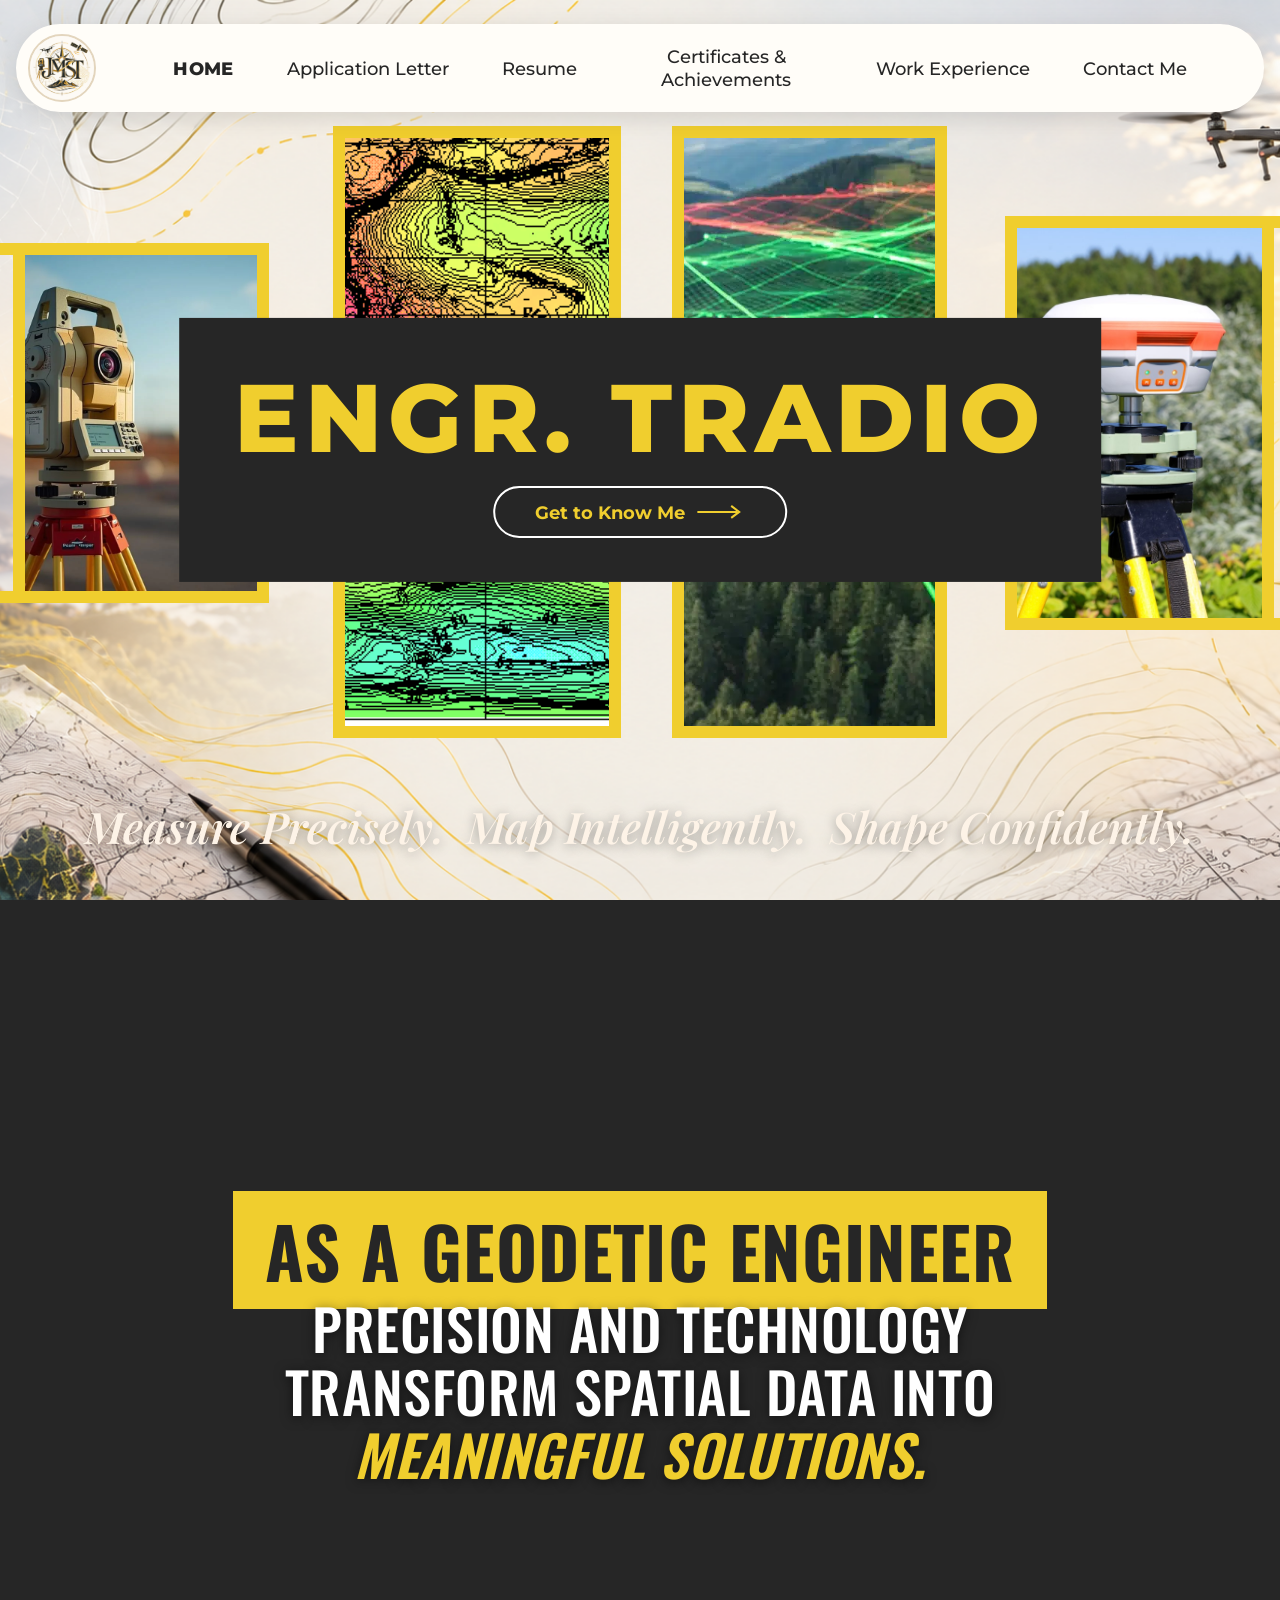
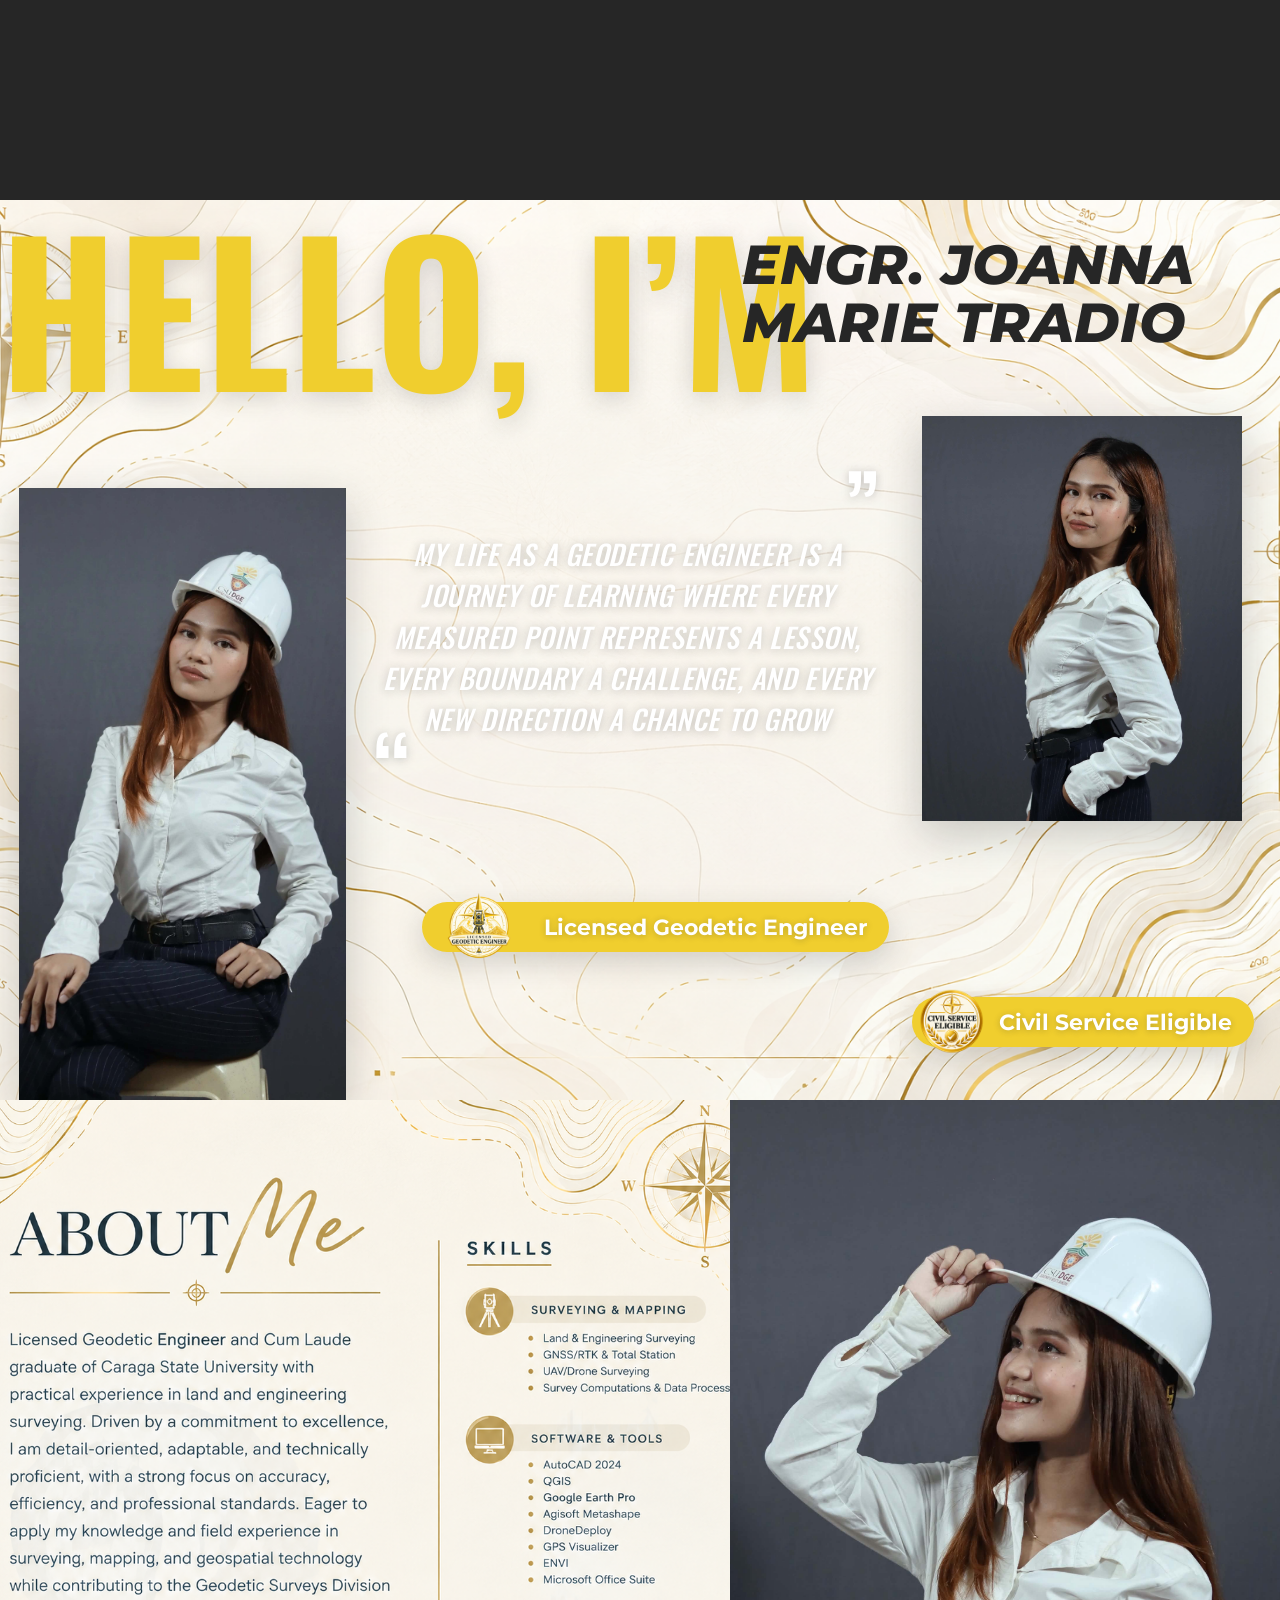
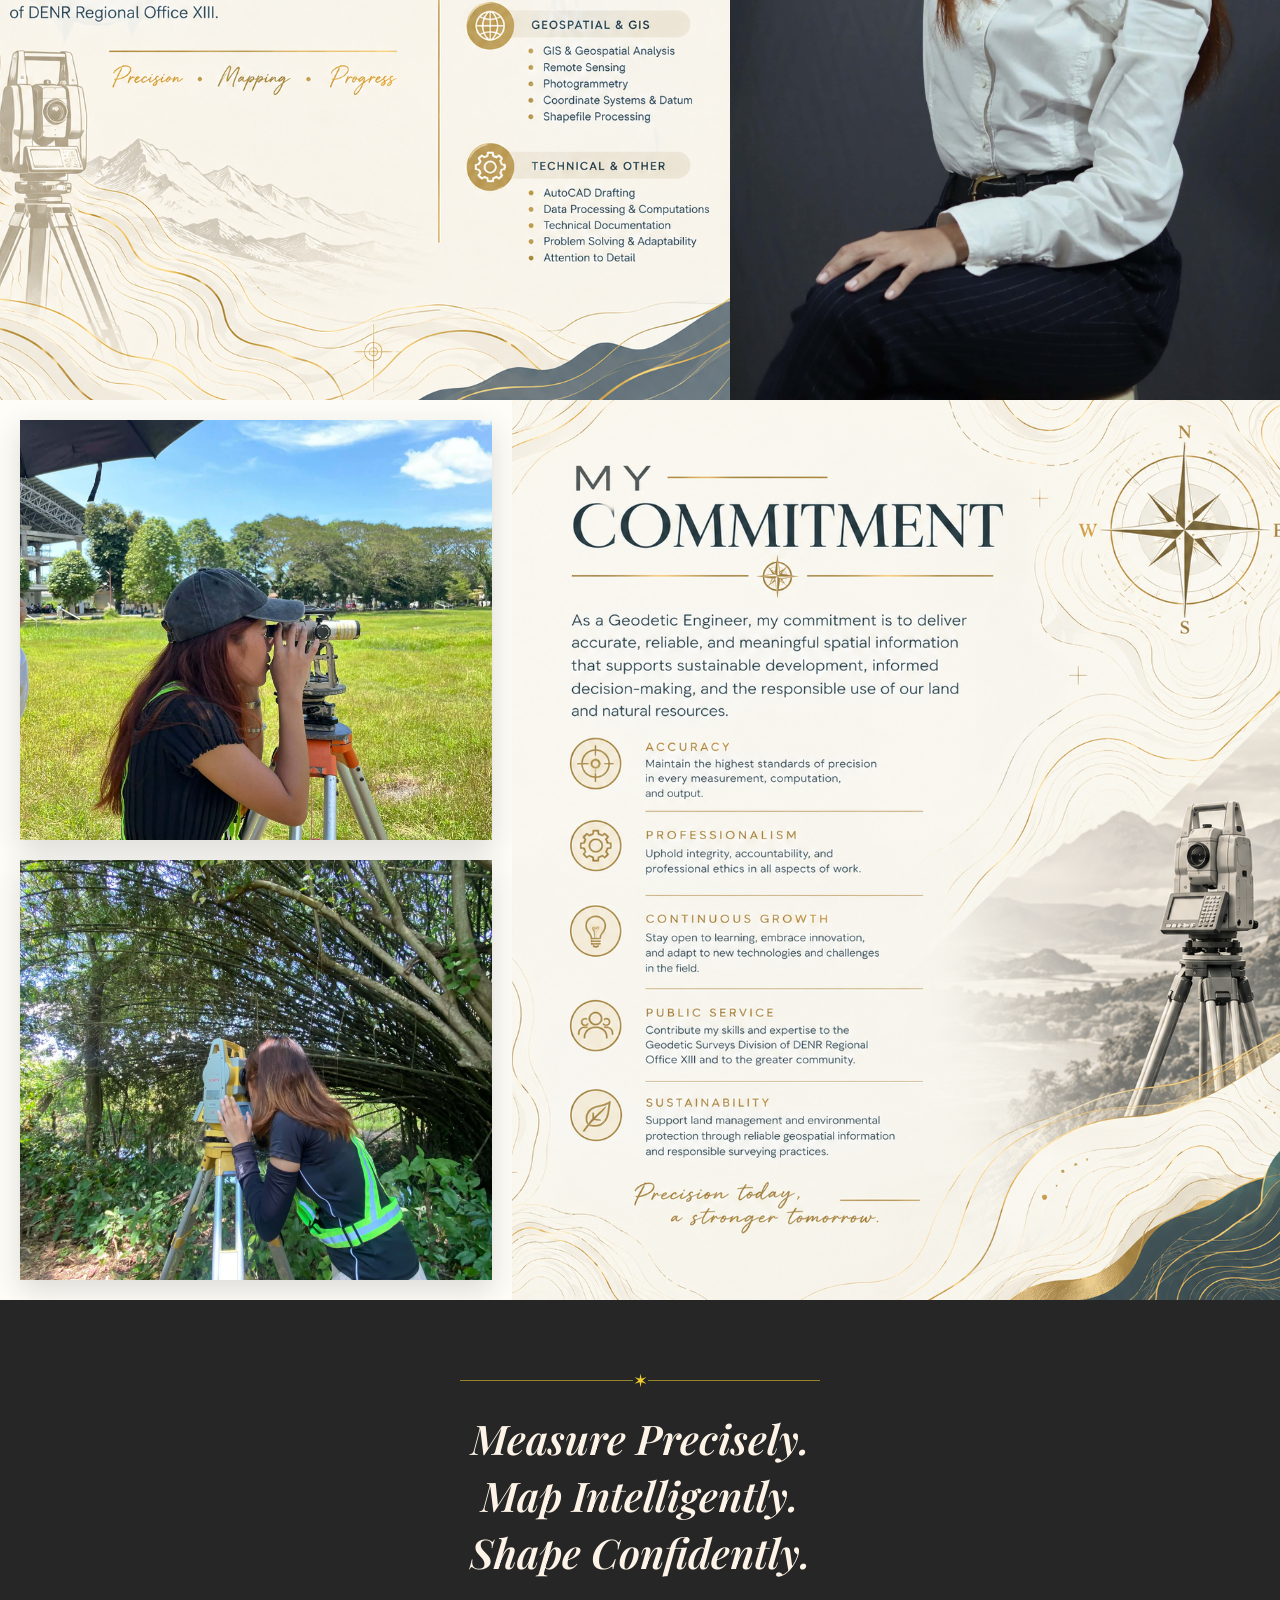
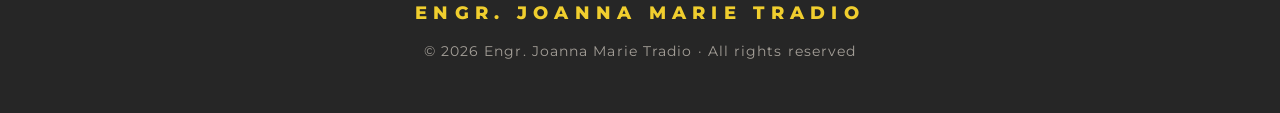
==== commit c1557498: "Add Resume section: cover page with corporate and ATS-optimized resume screens - resume.html cover p" ====
--- a/index.html
+++ b/index.html
@@ -20,6 +20,7 @@
     <ul class="navbar__links" id="nav-links">
       <li><a class="is-active" href="#">HOME</a></li>
       <li><a href="application-letter.html">Application Letter</a></li>
+      <li><a href="resume.html">Resume</a></li>
       <li><a href="certificates.html">Certificates &amp; Achievements</a></li>
       <li><a href="#">Work Experience</a></li>
       <li><a href="contact.html">Contact Me</a></li>
@@ -68,7 +69,7 @@
   <section class="showreel" id="showreel" aria-label="Introduction reel">
     <iframe
       class="showreel__player"
-      src="https://drive.google.com/file/d/1vmI5QMq1w6WfyZA733iF0TCoQMXLagoH/preview"
+      src="https://drive.google.com/file/d/1ecwlWBjYcdMi23yMURGKZTQdyNXEx0OH/preview"
       title="Engr. Tradio introduction video"
       loading="lazy"
       allow="autoplay; fullscreen"
--- a/styles.css
+++ b/styles.css
@@ -588,13 +588,13 @@
   padding: 0;
   background: none;
   cursor: zoom-in;
-  transform: translateY(16vh); /* bottom-anchored, clear of the title lettering */
+  transform: translateY(20vh); /* bottom-anchored, clear of the title lettering */
   box-shadow: 0 14px 40px rgb(38 38 38 / 0.22);
   transition: transform 0.25s ease;
 }
 
 .letter__thumb:hover {
-  transform: translateY(calc(16vh - 6px));
+  transform: translateY(calc(20vh - 6px));
 }
 
 .letter__thumb:focus-visible {
@@ -610,20 +610,71 @@
 }
 
 /* Lead-in cover plate (application_letter.png) — a full-viewport intro shown
-   before the letter plate. It reuses .letter's frame; the whole 16:9 card is
-   fit (never cropped) and inset from the top so it clears the navbar pill. */
-.letter--cover {
-  padding: 5.5rem 4vw 3rem;
-}
-
+   before the letter plate. Full-bleed cover like every other section; the
+   plate's centred lettering survives the crop at any ratio. */
 .letter__cover-img {
-  display: block;
-  max-width: 100%;
-  max-height: 100%;
-  width: auto;
-  height: auto;
-  object-fit: contain;
-  border-radius: 2px; /* repo keeps sharp rectangles for frames/photos */
+  position: absolute;
+  inset: 0;
+  width: 100%;
+  height: 100%;
+  object-fit: cover;
+}
+
+/* ---------- Resume cover page ---------- */
+
+/* resume_bg.png bled full-bleed like the other cover plates; the two format
+   CTAs ride the plate's bottom art. Yellow capsules off the hero's palette. */
+.resume {
+  position: relative;
+  height: 100vh;
+  min-height: 620px;
+  overflow: hidden;
+  scroll-snap-align: start;
+  display: grid;
+  place-items: end center;
+  padding: 0 1.25rem clamp(2.5rem, 8vh, 5.5rem);
+  background: #faf3e6; /* the plate's own cream — no seam before the img paints */
+}
+
+.resume__plate {
+  position: absolute;
+  inset: 0;
+  width: 100%;
+  height: 100%;
+  object-fit: cover;
+}
+
+.resume__actions {
+  position: relative; /* above the plate — same z convention as .letter__thumb */
+  z-index: 10;
+  display: flex;
+  flex-wrap: wrap;
+  justify-content: center;
+  gap: clamp(1rem, 3vw, 2.5rem);
+}
+
+.resume__cta {
+  display: inline-flex;
+  align-items: center;
+  padding: 0.9rem 2.5rem;
+  border-radius: 999px;
+  background: var(--yellow);
+  box-shadow: 0 10px 28px rgb(38 38 38 / 0.18);
+  font-size: clamp(1rem, 1.4vw, 1.3rem);
+  font-weight: 700;
+  color: var(--ink);
+  text-decoration: none;
+  transition: transform 0.15s ease, box-shadow 0.15s ease;
+}
+
+.resume__cta:hover {
+  transform: translateY(-2px);
+  box-shadow: 0 14px 34px rgb(38 38 38 / 0.22);
+}
+
+.resume__cta:focus-visible {
+  outline: 3px solid var(--ink);
+  outline-offset: 3px;
 }
 
 /* ---------- Shared Drive-style viewer dialog ---------- */
@@ -727,7 +778,8 @@
 
 @media (prefers-reduced-motion: reduce) {
   .letter__thumb,
-  .cert-card {
+  .cert-card,
+  .resume__cta {
     transition: none;
     translate: none;
   }
@@ -738,9 +790,103 @@
   }
 }
 
+/* ---------- Certificates page — hero cover + certificates screens ---------- */
+
+/* Lead-in cover (certificates_bg.png) — the same full-bleed recipe as every
+   other section: the plate covers the whole viewport, its centred
+   "Certificates" lettering surviving the crop at any ratio, on the plate's
+   own cream until the img paints. */
+.certs-hero {
+  position: relative;
+  height: 100vh;
+  min-height: 620px;
+  overflow: hidden;
+  scroll-snap-align: start;
+  background: #faf3e6;
+}
+
+.certs-hero__img {
+  position: absolute;
+  inset: 0;
+  width: 100%;
+  height: 100%;
+  object-fit: cover;
+}
+
+/* likha_bg.png full-bleed (same plate as the Likha Summit screen); the
+   two scans sit side by side in equal frames, shown whole (contain — the
+   differing paper ratios would crop text under cover) and open in the
+   shared viewer like every cert-card. */
+.cert-docs {
+  position: relative;
+  height: 100vh;
+  min-height: 660px;
+  overflow: hidden;
+  scroll-snap-align: start;
+  display: grid;
+  place-content: start center;
+  justify-items: center;
+  gap: clamp(0.75rem, 1.6vh, 1.25rem);
+  padding-top: 7.75rem; /* clears the fixed navbar pill */
+  background: url("assets/likha_bg.png") center / cover no-repeat;
+}
+
+.cert-docs__title {
+  margin: 0;
+  font-family: "Playfair Display", serif;
+  font-weight: 700;
+  text-transform: uppercase;
+  text-align: center;
+  line-height: 1.05;
+  font-size: min(clamp(2.1rem, 5.6vw, 4.9rem), 11.5vh);
+}
+
+.cert-docs__title span {
+  display: block;
+}
+
+.cert-docs__title-line1 {
+  color: #fffdf8; /* shadow carries legibility over the cream plate */
+  text-shadow: 0 1px 8px rgb(38 38 38 / 0.5);
+}
+
+.cert-docs__title-line2 {
+  color: #fffdf8;
+  text-shadow: 0 1px 8px rgb(38 38 38 / 0.5);
+}
+
+.cert-docs__sub {
+  max-width: 56ch;
+  text-align: center;
+  color: #fffdf8;
+  text-shadow: 0 1px 6px rgb(38 38 38 / 0.5);
+  font-weight: 500;
+  font-size: clamp(0.9rem, 1.35vw, 1.15rem);
+  line-height: 1.5;
+  padding: 0 1.25rem;
+}
+
+.cert-docs__cards {
+  display: grid;
+  grid-template-columns: repeat(2, minmax(0, 31rem));
+  gap: clamp(1.5rem, 4vw, 3.5rem);
+  justify-content: center;
+  align-items: start;
+  width: min(1480px, 95vw);
+  margin-top: 0.5rem;
+}
+
+/* Equal frames for the two differently shaped scans; the paper-cream fill
+   carries the letterbox so the whole document reads as one sheet. */
+.cert-docs .cert-card__img {
+  height: min(38vh, 40vw);
+  object-fit: contain;
+  background: #fdfaf2;
+}
+
 /* ---------- Certificates page ---------- */
 
-/* about_background.png full-bleed (same recipe as .about); header block up
+/* likha_bg.png full-bleed (same recipe as .about); header block up
    top, three staggered photo cards with straddling label pills below. */
 .certs {
   position: relative;
@@ -753,7 +899,7 @@
   justify-items: center;
   gap: clamp(0.75rem, 1.6vh, 1.25rem);
   padding-top: 7.75rem; /* clears the fixed navbar pill */
-  background: url("assets/about_background.png") center / cover no-repeat;
+  background: url("assets/likha_bg.png") center / cover no-repeat;
 }
 
 .certs__title {
@@ -776,15 +922,15 @@
 }
 
 .certs__title-line2 {
-  color: #fffdf8;
-  background: rgb(38 38 38 / 0.5); /* translucent band behind the white line */
-  padding: 0 0.5em;
+  color: #fffdf8; /* no scrim band — the shadow carries legibility */
+  text-shadow: 0 1px 8px rgb(38 38 38 / 0.5);
 }
 
 .certs__sub {
   max-width: 56ch;
   text-align: center;
-  color: #6f6a63;
+  color: #fffdf8;
+  text-shadow: 0 1px 6px rgb(38 38 38 / 0.5);
   font-weight: 500;
   font-size: clamp(0.9rem, 1.35vw, 1.15rem);
   line-height: 1.5;
@@ -868,7 +1014,7 @@
   display: grid;
   justify-items: center;
   gap: clamp(0.5rem, 1.6vh, 1.5rem);
-  background: url("assets/about_background.png") center / cover no-repeat;
+  background: url("assets/likha_bg.png") center / cover no-repeat; /* same plate as the Likha Summit screen above */
 }
 
 /* Full-bleed crowd strip cropped out of the poster's middle band; the gold
@@ -984,7 +1130,7 @@
   align-items: center;
   gap: clamp(2rem, 5vw, 5.5rem);
   padding: 7.75rem clamp(1.5rem, 4vw, 4.5rem) 3.5rem; /* clears the navbar pill */
-  background: url("assets/about_background.png") center / cover no-repeat;
+  background: url("assets/kaalam1_bg.png") center / cover no-repeat;
 }
 
 /* Portrait poster, so it runs taller than the landscape certificate shots. */
@@ -1032,9 +1178,22 @@
   line-height: 1.55;
 }
 
-/* KAALAM 2 mirrors KAALAM 1: write-up left, poster right. */
+/* KAALAM 2 mirrors KAALAM 1: write-up left, poster right — and swaps in its
+   own plate, shaded panel on the right behind the poster. */
 .kaalam--flip {
   grid-template-columns: minmax(0, 1fr) minmax(0, 1.05fr);
+  background: url("assets/kaalam2_bg.png") center / cover no-repeat;
+}
+
+/* The plates' shaded panels run to ~59% of the width on kaalam1_bg and from
+   ~45% on kaalam2_bg, so each write-up is padded away from the panel edge
+   into the cream zone — right-inset for KAALAM 1, left-inset for KAALAM 2. */
+.kaalam:not(.kaalam--flip) .kaalam__copy {
+  padding-left: clamp(2.5rem, 5.5vw, 7rem);
+}
+
+.kaalam--flip .kaalam__copy {
+  padding-right: clamp(2rem, 4vw, 5rem);
 }
 
 /* The Kaalam pills read bigger than the certificate labels and hang a little
@@ -1043,6 +1202,120 @@
   padding: 0.7em 1.9em;
   font-size: clamp(1rem, 1.5vw, 1.3rem);
   transform: translate(-50%, 68%);
+}
+
+/* ---------- MapTalks section (certificates page, fourth screen) ---------- */
+
+/* Same full-screen recipe as the other certificate screens: the gold
+   typography block up top, then the YouthMappers audience photo bled across
+   the lower half with the three lecture posters straddling its top edge and
+   the credit line riding low over the photo, per the mock. */
+.maptalks {
+  position: relative;
+  height: 100vh;
+  min-height: 660px;
+  overflow: hidden;
+  scroll-snap-align: start;
+  display: grid;
+  grid-template-rows: auto minmax(0, 1fr);
+  background: url("assets/maptalks_bg.png") center / cover no-repeat;
+}
+
+.maptalks__head {
+  display: grid;
+  justify-items: center;
+  align-content: start;
+  gap: clamp(0.4rem, 1.2vh, 0.9rem);
+  padding: 7.5rem clamp(1.5rem, 5vw, 4.5rem) 0; /* clears the navbar pill */
+  text-align: center;
+}
+
+.maptalks__title {
+  margin: 0;
+  font-family: "Playfair Display", serif;
+  font-weight: 700;
+  text-transform: uppercase;
+  text-align: center;
+  line-height: 1.05;
+  color: var(--ink);
+  text-shadow: 0 2px 0 rgb(38 38 38 / 0.18);
+  font-size: min(clamp(1.9rem, 4.6vw, 4rem), 8.5vh);
+}
+
+.maptalks__topic {
+  margin: 0;
+  font-family: "Playfair Display", serif;
+  font-weight: 700;
+  text-transform: uppercase;
+  text-align: center;
+  line-height: 1.2;
+  color: #fffdf8;
+  text-shadow: 0 1px 8px rgb(38 38 38 / 0.5);
+  font-size: min(clamp(1.15rem, 2.5vw, 2.2rem), 5vh);
+}
+
+/* white over the gold band, like the mock's paragraph — shadow carries
+   legibility */
+.maptalks__sub {
+  margin: 0;
+  max-width: min(92vw, 78rem);
+  text-align: center;
+  color: #fffdf8;
+  text-shadow: 0 1px 6px rgb(38 38 38 / 0.5);
+  font-weight: 500;
+  font-size: clamp(0.85rem, 1.25vw, 1.1rem);
+  line-height: 1.5;
+}
+
+/* The mock's baked-in bottom scrim is recreated as a gradient so the credit
+   line stays readable without editing the photo. Pinned to the slide's bottom
+   edge with a capped height — the slack stays in the gold header band. */
+.maptalks__banner {
+  position: relative;
+  align-self: end;
+  height: clamp(18rem, 52vh, 30rem);
+  display: grid;
+  grid-template-rows: auto minmax(0, 1fr) auto;
+  justify-items: center;
+  background:
+    linear-gradient(rgb(0 0 0 / 0) 55%, rgb(0 0 0 / 0.45)),
+    url("assets/youthmappers.jpg") center / cover no-repeat;
+}
+
+/* Positive top margin keeps the posters clear of the header copy above the
+   banner; align-items centers the taller feature poster over the sides,
+   as in the mock. */
+.maptalks__cards {
+  position: relative;
+  display: grid;
+  grid-template-columns: minmax(0, 19rem) minmax(0, 25rem) minmax(0, 19rem);
+  gap: clamp(1rem, 3vw, 2.5rem);
+  align-items: center;
+  margin-top: clamp(1.5rem, 4vh, 3rem);
+}
+
+.maptalks__cards .cert-card__img {
+  height: clamp(8rem, 20vh, 13rem);
+}
+
+.maptalks__cards .cert-card--feature .cert-card__img {
+  height: clamp(10rem, 26vh, 16rem);
+}
+
+.maptalks__caption {
+  grid-row: 3;
+  align-self: end;
+  margin: 0 0 clamp(0.9rem, 2.5vh, 1.6rem);
+  max-width: min(92vw, 72rem);
+  padding: 0 1.25rem;
+  font-family: "Playfair Display", serif;
+  font-weight: 700;
+  text-transform: uppercase;
+  text-align: center;
+  line-height: 1.25;
+  color: #fffdf8;
+  text-shadow: 0 2px 8px rgb(0 0 0 / 0.6);
+  font-size: min(clamp(1.05rem, 2.3vw, 1.9rem), 5vh);
 }
 
 /* ---------- Contact page ---------- */
@@ -1062,10 +1335,11 @@
 /* Inset from the top so the slide's tagline clears the 88px navbar pill;
    the box keeps full height and hangs past the bottom, so cover always
    fills the visible area while the crop eats the corner flourishes, never
-   the contact rows. */
+   the contact rows. 4.5rem rides the plate a little higher up the screen
+   while the baked tagline still clears the pill. */
 .contact__bg {
   position: absolute;
-  inset: 7rem 0 auto 0;
+  inset: 4.5rem 0 auto 0;
   width: 100%;
   height: 100%;
   object-fit: cover;
@@ -1265,9 +1539,15 @@
     height: min(56vh, 66vw);
   }
 
-  /* cover plate clears the taller collapsed navbar on phones */
-  .letter--cover {
-    padding: 7rem 5vw 2.5rem;
+  /* Resume cover on phones: the plate stays full-bleed; the CTAs stack into
+     a centered column riding the plate's bottom art. */
+  .resume__actions {
+    flex-direction: column;
+    width: min(92vw, 420px);
+  }
+
+  .resume__cta {
+    justify-content: center;
   }
 
   /* Phones show the contact slide whole — cover would crop the detail
@@ -1299,6 +1579,27 @@
     padding: 8.5rem 0 4.5rem;
   }
 
+  /* Certificate screen on small screens: same stack as .certs — cards go
+     one column, the page grows past the viewport (snap is off here). */
+  .cert-docs {
+    height: auto;
+    min-height: 100vh;
+    padding: 8.5rem 0 4.5rem;
+  }
+
+  .cert-docs__title {
+    font-size: clamp(1.4rem, 6vw, 2.1rem);
+  }
+
+  .cert-docs__cards {
+    grid-template-columns: 1fr;
+    width: min(94vw, 600px);
+  }
+
+  .cert-docs .cert-card__img {
+    height: min(52vh, 65vw);
+  }
+
   /* Step the header down — the desktop clamp floor (33.6px) makes the
      "GEOSTEMS 2025 & 2026" band wider than a 390px viewport. */
   .certs__title {
@@ -1384,6 +1685,57 @@
     order: -1;
   }
 
+  /* the panel insets are for the desktop two-column spread only */
+  .kaalam__copy {
+    padding-left: 0;
+    padding-right: 0;
+  }
+
+  /* MapTalks stacks: header copy, posters one column over the banner, then
+     the credit line — no straddle crop on small screens. */
+  .maptalks {
+    height: auto;
+    min-height: 100vh;
+    grid-template-rows: none;
+  }
+
+  .maptalks__head {
+    padding: 8.5rem 1.25rem 1.25rem;
+    gap: 0.75rem;
+  }
+
+  .maptalks__title {
+    font-size: clamp(1.5rem, 6.5vw, 2.2rem);
+  }
+
+  .maptalks__topic {
+    font-size: clamp(1.05rem, 4.6vw, 1.5rem);
+  }
+
+  .maptalks__banner {
+    margin-top: 0;
+    align-self: stretch;
+    height: auto;
+    grid-template-rows: none;
+    padding: 3.5rem 1.25rem 1.5rem;
+  }
+
+  .maptalks__cards {
+    grid-template-columns: 1fr;
+    width: min(94vw, 600px);
+    margin-top: 0;
+  }
+
+  .maptalks__cards .cert-card__img,
+  .maptalks__cards .cert-card--feature .cert-card__img {
+    height: min(52vh, 65vw);
+  }
+
+  .maptalks__caption {
+    margin-top: 2rem;
+    font-size: clamp(1rem, 4.4vw, 1.4rem);
+  }
+
   .footer {
     gap: 1rem;
   }
